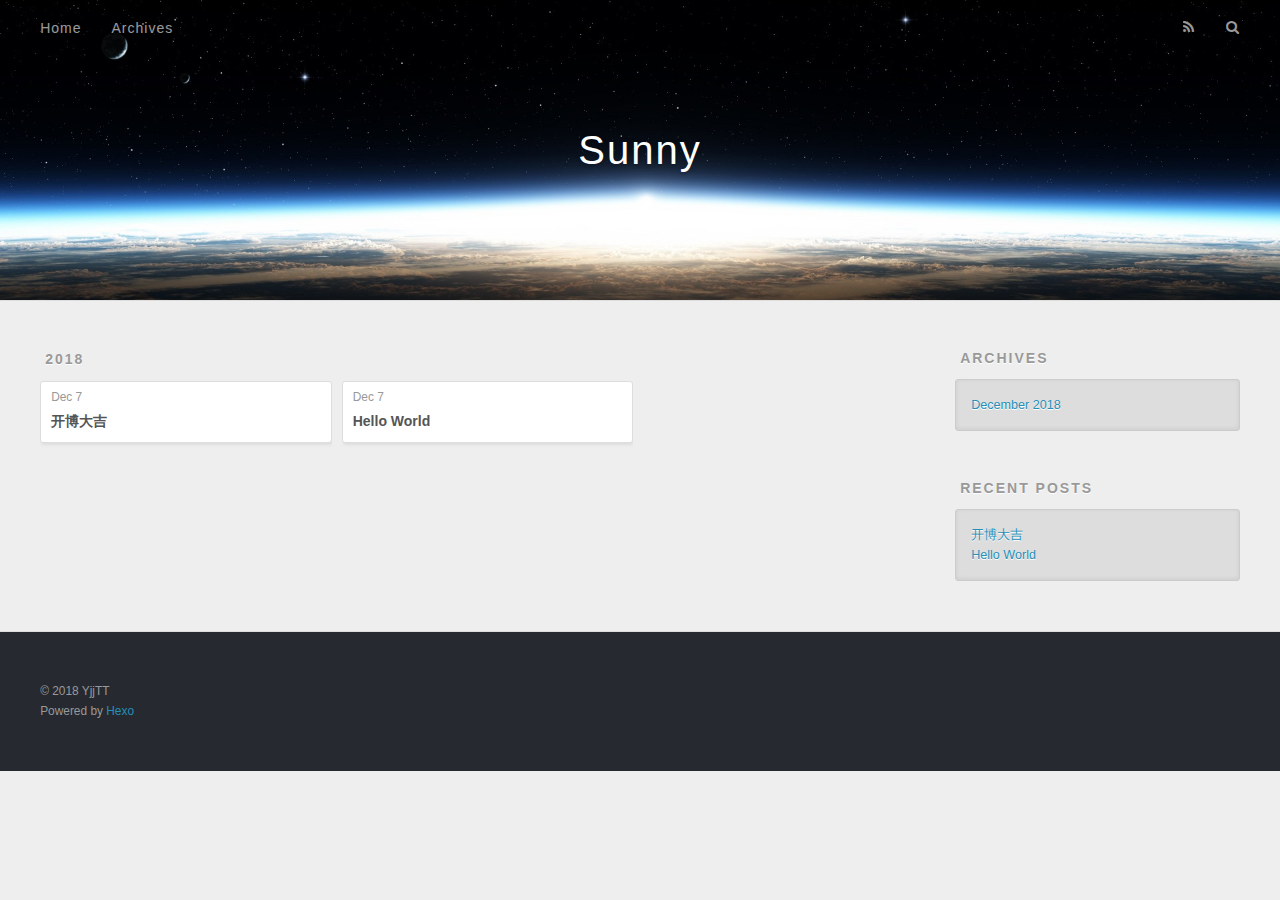
==== archives/index.html @ 49be0e5a "Site updated: 2018-12-07 10:17:08" ====
<!DOCTYPE html>
<html>
<head><meta name="generator" content="Hexo 3.8.0">
  <meta charset="utf-8">
  

  
  <title>Archives | Sunny</title>
  <meta name="viewport" content="width=device-width, initial-scale=1, maximum-scale=1">
  <meta property="og:type" content="website">
<meta property="og:title" content="Sunny">
<meta property="og:url" content="http://yoursite.com/archives/index.html">
<meta property="og:site_name" content="Sunny">
<meta property="og:locale" content="default">
<meta name="twitter:card" content="summary">
<meta name="twitter:title" content="Sunny">
  
    <link rel="alternate" href="/atom.xml" title="Sunny" type="application/atom+xml">
  
  
    <link rel="icon" href="/favicon.png">
  
  
    <link href="//fonts.googleapis.com/css?family=Source+Code+Pro" rel="stylesheet" type="text/css">
  
  <link rel="stylesheet" href="/css/style.css">
</head>
</html>
<body>
  <div id="container">
    <div id="wrap">
      <header id="header">
  <div id="banner"></div>
  <div id="header-outer" class="outer">
    <div id="header-title" class="inner">
      <h1 id="logo-wrap">
        <a href="/" id="logo">Sunny</a>
      </h1>
      
    </div>
    <div id="header-inner" class="inner">
      <nav id="main-nav">
        <a id="main-nav-toggle" class="nav-icon"></a>
        
          <a class="main-nav-link" href="/">Home</a>
        
          <a class="main-nav-link" href="/archives">Archives</a>
        
      </nav>
      <nav id="sub-nav">
        
          <a id="nav-rss-link" class="nav-icon" href="/atom.xml" title="RSS Feed"></a>
        
        <a id="nav-search-btn" class="nav-icon" title="Search"></a>
      </nav>
      <div id="search-form-wrap">
        <form action="//google.com/search" method="get" accept-charset="UTF-8" class="search-form"><input type="search" name="q" class="search-form-input" placeholder="Search"><button type="submit" class="search-form-submit">&#xF002;</button><input type="hidden" name="sitesearch" value="http://yoursite.com"></form>
      </div>
    </div>
  </div>
</header>
      <div class="outer">
        <section id="main">
  
  
    
    
      
      
      <section class="archives-wrap">
        <div class="archive-year-wrap">
          <a href="/archives/2018" class="archive-year">2018</a>
        </div>
        <div class="archives">
    
    <article class="archive-article archive-type-post">
  <div class="archive-article-inner">
    <header class="archive-article-header">
      <a href="/2018/12/07/开博大吉/" class="archive-article-date">
  <time datetime="2018-12-07T02:10:25.000Z" itemprop="datePublished">Dec 7</time>
</a>
      
  
    <h1 itemprop="name">
      <a class="archive-article-title" href="/2018/12/07/开博大吉/">开博大吉</a>
    </h1>
  

    </header>
  </div>
</article>
  
    
    
    <article class="archive-article archive-type-post">
  <div class="archive-article-inner">
    <header class="archive-article-header">
      <a href="/2018/12/07/hello-world/" class="archive-article-date">
  <time datetime="2018-12-07T02:08:58.300Z" itemprop="datePublished">Dec 7</time>
</a>
      
  
    <h1 itemprop="name">
      <a class="archive-article-title" href="/2018/12/07/hello-world/">Hello World</a>
    </h1>
  

    </header>
  </div>
</article>
  
  
    </div></section>
  


</section>
        
          <aside id="sidebar">
  
    

  
    

  
    
  
    
  <div class="widget-wrap">
    <h3 class="widget-title">Archives</h3>
    <div class="widget">
      <ul class="archive-list"><li class="archive-list-item"><a class="archive-list-link" href="/archives/2018/12/">December 2018</a></li></ul>
    </div>
  </div>


  
    
  <div class="widget-wrap">
    <h3 class="widget-title">Recent Posts</h3>
    <div class="widget">
      <ul>
        
          <li>
            <a href="/2018/12/07/开博大吉/">开博大吉</a>
          </li>
        
          <li>
            <a href="/2018/12/07/hello-world/">Hello World</a>
          </li>
        
      </ul>
    </div>
  </div>

  
</aside>
        
      </div>
      <footer id="footer">
  
  <div class="outer">
    <div id="footer-info" class="inner">
      &copy; 2018 YjjTT<br>
      Powered by <a href="http://hexo.io/" target="_blank">Hexo</a>
    </div>
  </div>
</footer>
    </div>
    <nav id="mobile-nav">
  
    <a href="/" class="mobile-nav-link">Home</a>
  
    <a href="/archives" class="mobile-nav-link">Archives</a>
  
</nav>
    

<script src="//ajax.googleapis.com/ajax/libs/jquery/2.0.3/jquery.min.js"></script>


  <link rel="stylesheet" href="/fancybox/jquery.fancybox.css">
  <script src="/fancybox/jquery.fancybox.pack.js"></script>


<script src="/js/script.js"></script>



  </div>
</body>
</html>
---- css/style.css ----
body {
  width: 100%;
}
body:before,
body:after {
  content: "";
  display: table;
}
body:after {
  clear: both;
}
html,
body,
div,
span,
applet,
object,
iframe,
h1,
h2,
h3,
h4,
h5,
h6,
p,
blockquote,
pre,
a,
abbr,
acronym,
address,
big,
cite,
code,
del,
dfn,
em,
img,
ins,
kbd,
q,
s,
samp,
small,
strike,
strong,
sub,
sup,
tt,
var,
dl,
dt,
dd,
ol,
ul,
li,
fieldset,
form,
label,
legend,
table,
caption,
tbody,
tfoot,
thead,
tr,
th,
td {
  margin: 0;
  padding: 0;
  border: 0;
  outline: 0;
  font-weight: inherit;
  font-style: inherit;
  font-family: inherit;
  font-size: 100%;
  vertical-align: baseline;
}
body {
  line-height: 1;
  color: #000;
  background: #fff;
}
ol,
ul {
  list-style: none;
}
table {
  border-collapse: separate;
  border-spacing: 0;
  vertical-align: middle;
}
caption,
th,
td {
  text-align: left;
  font-weight: normal;
  vertical-align: middle;
}
a img {
  border: none;
}
input,
button {
  margin: 0;
  padding: 0;
}
input::-moz-focus-inner,
button::-moz-focus-inner {
  border: 0;
  padding: 0;
}
@font-face {
  font-family: FontAwesome;
  font-style: normal;
  font-weight: normal;
  src: url("fonts/fontawesome-webfont.eot?v=#4.0.3");
  src: url("fonts/fontawesome-webfont.eot?#iefix&v=#4.0.3") format("embedded-opentype"), url("fonts/fontawesome-webfont.woff?v=#4.0.3") format("woff"), url("fonts/fontawesome-webfont.ttf?v=#4.0.3") format("truetype"), url("fonts/fontawesome-webfont.svg#fontawesomeregular?v=#4.0.3") format("svg");
}
html,
body,
#container {
  height: 100%;
}
body {
  background: #eee;
  font: 14px -apple-system, BlinkMacSystemFont, "Segoe UI", "Roboto", "Oxygen", "Ubuntu", "Cantarell", "Fira Sans", "Droid Sans", "Helvetica Neue", sans-serif;
  -webkit-text-size-adjust: 100%;
}
.outer {
  max-width: 1220px;
  margin: 0 auto;
  padding: 0 20px;
}
.outer:before,
.outer:after {
  content: "";
  display: table;
}
.outer:after {
  clear: both;
}
.inner {
  display: inline;
  float: left;
  width: 98.33333333333333%;
  margin: 0 0.833333333333333%;
}
.left,
.alignleft {
  float: left;
}
.right,
.alignright {
  float: right;
}
.clear {
  clear: both;
}
#container {
  position: relative;
}
.mobile-nav-on {
  overflow: hidden;
}
#wrap {
  height: 100%;
  width: 100%;
  position: absolute;
  top: 0;
  left: 0;
  -webkit-transition: 0.2s ease-out;
  -moz-transition: 0.2s ease-out;
  -ms-transition: 0.2s ease-out;
  transition: 0.2s ease-out;
  z-index: 1;
  background: #eee;
}
.mobile-nav-on #wrap {
  left: 280px;
}
@media screen and (min-width: 768px) {
  #main {
    display: inline;
    float: left;
    width: 73.33333333333333%;
    margin: 0 0.833333333333333%;
  }
}
.article-date,
.article-category-link,
.archive-year,
.widget-title {
  text-decoration: none;
  text-transform: uppercase;
  letter-spacing: 2px;
  color: #999;
  margin-bottom: 1em;
  margin-left: 5px;
  line-height: 1em;
  text-shadow: 0 1px #fff;
  font-weight: bold;
}
.article-inner,
.archive-article-inner {
  background: #fff;
  -webkit-box-shadow: 1px 2px 3px #ddd;
  box-shadow: 1px 2px 3px #ddd;
  border: 1px solid #ddd;
  border-radius: 3px;
}
.article-entry h1,
.widget h1 {
  font-size: 2em;
}
.article-entry h2,
.widget h2 {
  font-size: 1.5em;
}
.article-entry h3,
.widget h3 {
  font-size: 1.3em;
}
.article-entry h4,
.widget h4 {
  font-size: 1.2em;
}
.article-entry h5,
.widget h5 {
  font-size: 1em;
}
.article-entry h6,
.widget h6 {
  font-size: 1em;
  color: #999;
}
.article-entry hr,
.widget hr {
  border: 1px dashed #ddd;
}
.article-entry strong,
.widget strong {
  font-weight: bold;
}
.article-entry em,
.widget em,
.article-entry cite,
.widget cite {
  font-style: italic;
}
.article-entry sup,
.widget sup,
.article-entry sub,
.widget sub {
  font-size: 0.75em;
  line-height: 0;
  position: relative;
  vertical-align: baseline;
}
.article-entry sup,
.widget sup {
  top: -0.5em;
}
.article-entry sub,
.widget sub {
  bottom: -0.2em;
}
.article-entry small,
.widget small {
  font-size: 0.85em;
}
.article-entry acronym,
.widget acronym,
.article-entry abbr,
.widget abbr {
  border-bottom: 1px dotted;
}
.article-entry ul,
.widget ul,
.article-entry ol,
.widget ol,
.article-entry dl,
.widget dl {
  margin: 0 20px;
  line-height: 1.6em;
}
.article-entry ul ul,
.widget ul ul,
.article-entry ol ul,
.widget ol ul,
.article-entry ul ol,
.widget ul ol,
.article-entry ol ol,
.widget ol ol {
  margin-top: 0;
  margin-bottom: 0;
}
.article-entry ul,
.widget ul {
  list-style: disc;
}
.article-entry ol,
.widget ol {
  list-style: decimal;
}
.article-entry dt,
.widget dt {
  font-weight: bold;
}
#header {
  height: 300px;
  position: relative;
  border-bottom: 1px solid #ddd;
}
#header:before,
#header:after {
  content: "";
  position: absolute;
  left: 0;
  right: 0;
  height: 40px;
}
#header:before {
  top: 0;
  background: -webkit-linear-gradient(rgba(0,0,0,0.2), transparent);
  background: -moz-linear-gradient(rgba(0,0,0,0.2), transparent);
  background: -ms-linear-gradient(rgba(0,0,0,0.2), transparent);
  background: linear-gradient(rgba(0,0,0,0.2), transparent);
}
#header:after {
  bottom: 0;
  background: -webkit-linear-gradient(transparent, rgba(0,0,0,0.2));
  background: -moz-linear-gradient(transparent, rgba(0,0,0,0.2));
  background: -ms-linear-gradient(transparent, rgba(0,0,0,0.2));
  background: linear-gradient(transparent, rgba(0,0,0,0.2));
}
#header-outer {
  height: 100%;
  position: relative;
}
#header-inner {
  position: relative;
  overflow: hidden;
}
#banner {
  position: absolute;
  top: 0;
  left: 0;
  width: 100%;
  height: 100%;
  background: url("images/banner.jpg") center #000;
  -webkit-background-size: cover;
  -moz-background-size: cover;
  background-size: cover;
  z-index: -1;
}
#header-title {
  text-align: center;
  height: 40px;
  position: absolute;
  top: 50%;
  left: 0;
  margin-top: -20px;
}
#logo,
#subtitle {
  text-decoration: none;
  color: #fff;
  font-weight: 300;
  text-shadow: 0 1px 4px rgba(0,0,0,0.3);
}
#logo {
  font-size: 40px;
  line-height: 40px;
  letter-spacing: 2px;
}
#subtitle {
  font-size: 16px;
  line-height: 16px;
  letter-spacing: 1px;
}
#subtitle-wrap {
  margin-top: 16px;
}
#main-nav {
  float: left;
  margin-left: -15px;
}
.nav-icon,
.main-nav-link {
  float: left;
  color: #fff;
  opacity: 0.6;
  text-decoration: none;
  text-shadow: 0 1px rgba(0,0,0,0.2);
  -webkit-transition: opacity 0.2s;
  -moz-transition: opacity 0.2s;
  -ms-transition: opacity 0.2s;
  transition: opacity 0.2s;
  display: block;
  padding: 20px 15px;
}
.nav-icon:hover,
.main-nav-link:hover {
  opacity: 1;
}
.nav-icon {
  font-family: FontAwesome;
  text-align: center;
  font-size: 14px;
  width: 14px;
  height: 14px;
  padding: 20px 15px;
  position: relative;
  cursor: pointer;
}
.main-nav-link {
  font-weight: 300;
  letter-spacing: 1px;
}
@media screen and (max-width: 479px) {
  .main-nav-link {
    display: none;
  }
}
#main-nav-toggle {
  display: none;
}
#main-nav-toggle:before {
  content: "\f0c9";
}
@media screen and (max-width: 479px) {
  #main-nav-toggle {
    display: block;
  }
}
#sub-nav {
  float: right;
  margin-right: -15px;
}
#nav-rss-link:before {
  content: "\f09e";
}
#nav-search-btn:before {
  content: "\f002";
}
#search-form-wrap {
  position: absolute;
  top: 15px;
  width: 150px;
  height: 30px;
  right: -150px;
  opacity: 0;
  -webkit-transition: 0.2s ease-out;
  -moz-transition: 0.2s ease-out;
  -ms-transition: 0.2s ease-out;
  transition: 0.2s ease-out;
}
#search-form-wrap.on {
  opacity: 1;
  right: 0;
}
@media screen and (max-width: 479px) {
  #search-form-wrap {
    width: 100%;
    right: -100%;
  }
}
.search-form {
  position: absolute;
  top: 0;
  left: 0;
  right: 0;
  background: #fff;
  padding: 5px 15px;
  border-radius: 15px;
  -webkit-box-shadow: 0 0 10px rgba(0,0,0,0.3);
  box-shadow: 0 0 10px rgba(0,0,0,0.3);
}
.search-form-input {
  border: none;
  background: none;
  color: #555;
  width: 100%;
  font: 13px -apple-system, BlinkMacSystemFont, "Segoe UI", "Roboto", "Oxygen", "Ubuntu", "Cantarell", "Fira Sans", "Droid Sans", "Helvetica Neue", sans-serif;
  outline: none;
}
.search-form-input::-webkit-search-results-decoration,
.search-form-input::-webkit-search-cancel-button {
  -webkit-appearance: none;
}
.search-form-submit {
  position: absolute;
  top: 50%;
  right: 10px;
  margin-top: -7px;
  font: 13px FontAwesome;
  border: none;
  background: none;
  color: #bbb;
  cursor: pointer;
}
.search-form-submit:hover,
.search-form-submit:focus {
  color: #777;
}
.article {
  margin: 50px 0;
}
.article-inner {
  overflow: hidden;
}
.article-meta:before,
.article-meta:after {
  content: "";
  display: table;
}
.article-meta:after {
  clear: both;
}
.article-date {
  float: left;
}
.article-category {
  float: left;
  line-height: 1em;
  color: #ccc;
  text-shadow: 0 1px #fff;
  margin-left: 8px;
}
.article-category:before {
  content: "\2022";
}
.article-category-link {
  margin: 0 12px 1em;
}
.article-header {
  padding: 20px 20px 0;
}
.article-title {
  text-decoration: none;
  font-size: 2em;
  font-weight: bold;
  color: #555;
  line-height: 1.1em;
  -webkit-transition: color 0.2s;
  -moz-transition: color 0.2s;
  -ms-transition: color 0.2s;
  transition: color 0.2s;
}
a.article-title:hover {
  color: #258fb8;
}
.article-entry {
  color: #555;
  padding: 0 20px;
}
.article-entry:before,
.article-entry:after {
  content: "";
  display: table;
}
.article-entry:after {
  clear: both;
}
.article-entry p,
.article-entry table {
  line-height: 1.6em;
  margin: 1.6em 0;
}
.article-entry h1,
.article-entry h2,
.article-entry h3,
.article-entry h4,
.article-entry h5,
.article-entry h6 {
  font-weight: bold;
}
.article-entry h1,
.article-entry h2,
.article-entry h3,
.article-entry h4,
.article-entry h5,
.article-entry h6 {
  line-height: 1.1em;
  margin: 1.1em 0;
}
.article-entry a {
  color: #258fb8;
  text-decoration: none;
}
.article-entry a:hover {
  text-decoration: underline;
}
.article-entry ul,
.article-entry ol,
.article-entry dl {
  margin-top: 1.6em;
  margin-bottom: 1.6em;
}
.article-entry img,
.article-entry video {
  max-width: 100%;
  height: auto;
  display: block;
  margin: auto;
}
.article-entry iframe {
  border: none;
}
.article-entry table {
  width: 100%;
  border-collapse: collapse;
  border-spacing: 0;
}
.article-entry th {
  font-weight: bold;
  border-bottom: 3px solid #ddd;
  padding-bottom: 0.5em;
}
.article-entry td {
  border-bottom: 1px solid #ddd;
  padding: 10px 0;
}
.article-entry blockquote {
  font-family: Georgia, "Times New Roman", serif;
  font-size: 1.4em;
  margin: 1.6em 20px;
  text-align: center;
}
.article-entry blockquote footer {
  font-size: 14px;
  margin: 1.6em 0;
  font-family: -apple-system, BlinkMacSystemFont, "Segoe UI", "Roboto", "Oxygen", "Ubuntu", "Cantarell", "Fira Sans", "Droid Sans", "Helvetica Neue", sans-serif;
}
.article-entry blockquote footer cite:before {
  content: "—";
  padding: 0 0.5em;
}
.article-entry .pullquote {
  text-align: left;
  width: 45%;
  margin: 0;
}
.article-entry .pullquote.left {
  margin-left: 0.5em;
  margin-right: 1em;
}
.article-entry .pullquote.right {
  margin-right: 0.5em;
  margin-left: 1em;
}
.article-entry .caption {
  color: #999;
  display: block;
  font-size: 0.9em;
  margin-top: 0.5em;
  position: relative;
  text-align: center;
}
.article-entry .video-container {
  position: relative;
  padding-top: 56.25%;
  height: 0;
  overflow: hidden;
}
.article-entry .video-container iframe,
.article-entry .video-container object,
.article-entry .video-container embed {
  position: absolute;
  top: 0;
  left: 0;
  width: 100%;
  height: 100%;
  margin-top: 0;
}
.article-more-link a {
  display: inline-block;
  line-height: 1em;
  padding: 6px 15px;
  border-radius: 15px;
  background: #eee;
  color: #999;
  text-shadow: 0 1px #fff;
  text-decoration: none;
}
.article-more-link a:hover {
  background: #258fb8;
  color: #fff;
  text-decoration: none;
  text-shadow: 0 1px #1e7293;
}
.article-footer {
  font-size: 0.85em;
  line-height: 1.6em;
  border-top: 1px solid #ddd;
  padding-top: 1.6em;
  margin: 0 20px 20px;
}
.article-footer:before,
.article-footer:after {
  content: "";
  display: table;
}
.article-footer:after {
  clear: both;
}
.article-footer a {
  color: #999;
  text-decoration: none;
}
.article-footer a:hover {
  color: #555;
}
.article-tag-list-item {
  float: left;
  margin-right: 10px;
}
.article-tag-list-link:before {
  content: "#";
}
.article-comment-link {
  float: right;
}
.article-comment-link:before {
  content: "\f075";
  font-family: FontAwesome;
  padding-right: 8px;
}
.article-share-link {
  cursor: pointer;
  float: right;
  margin-left: 20px;
}
.article-share-link:before {
  content: "\f064";
  font-family: FontAwesome;
  padding-right: 6px;
}
#article-nav {
  position: relative;
}
#article-nav:before,
#article-nav:after {
  content: "";
  display: table;
}
#article-nav:after {
  clear: both;
}
@media screen and (min-width: 768px) {
  #article-nav {
    margin: 50px 0;
  }
  #article-nav:before {
    width: 8px;
    height: 8px;
    position: absolute;
    top: 50%;
    left: 50%;
    margin-top: -4px;
    margin-left: -4px;
    content: "";
    border-radius: 50%;
    background: #ddd;
    -webkit-box-shadow: 0 1px 2px #fff;
    box-shadow: 0 1px 2px #fff;
  }
}
.article-nav-link-wrap {
  text-decoration: none;
  text-shadow: 0 1px #fff;
  color: #999;
  -webkit-box-sizing: border-box;
  -moz-box-sizing: border-box;
  box-sizing: border-box;
  margin-top: 50px;
  text-align: center;
  display: block;
}
.article-nav-link-wrap:hover {
  color: #555;
}
@media screen and (min-width: 768px) {
  .article-nav-link-wrap {
    width: 50%;
    margin-top: 0;
  }
}
@media screen and (min-width: 768px) {
  #article-nav-newer {
    float: left;
    text-align: right;
    padding-right: 20px;
  }
}
@media screen and (min-width: 768px) {
  #article-nav-older {
    float: right;
    text-align: left;
    padding-left: 20px;
  }
}
.article-nav-caption {
  text-transform: uppercase;
  letter-spacing: 2px;
  color: #ddd;
  line-height: 1em;
  font-weight: bold;
}
#article-nav-newer .article-nav-caption {
  margin-right: -2px;
}
.article-nav-title {
  font-size: 0.85em;
  line-height: 1.6em;
  margin-top: 0.5em;
}
.article-share-box {
  position: absolute;
  display: none;
  background: #fff;
  -webkit-box-shadow: 1px 2px 10px rgba(0,0,0,0.2);
  box-shadow: 1px 2px 10px rgba(0,0,0,0.2);
  border-radius: 3px;
  margin-left: -145px;
  overflow: hidden;
  z-index: 1;
}
.article-share-box.on {
  display: block;
}
.article-share-input {
  width: 100%;
  background: none;
  -webkit-box-sizing: border-box;
  -moz-box-sizing: border-box;
  box-sizing: border-box;
  font: 14px -apple-system, BlinkMacSystemFont, "Segoe UI", "Roboto", "Oxygen", "Ubuntu", "Cantarell", "Fira Sans", "Droid Sans", "Helvetica Neue", sans-serif;
  padding: 0 15px;
  color: #555;
  outline: none;
  border: 1px solid #ddd;
  border-radius: 3px 3px 0 0;
  height: 36px;
  line-height: 36px;
}
.article-share-links {
  background: #eee;
}
.article-share-links:before,
.article-share-links:after {
  content: "";
  display: table;
}
.article-share-links:after {
  clear: both;
}
.article-share-twitter,
.article-share-facebook,
.article-share-pinterest,
.article-share-google {
  width: 50px;
  height: 36px;
  display: block;
  float: left;
  position: relative;
  color: #999;
  text-shadow: 0 1px #fff;
}
.article-share-twitter:before,
.article-share-facebook:before,
.article-share-pinterest:before,
.article-share-google:before {
  font-size: 20px;
  font-family: FontAwesome;
  width: 20px;
  height: 20px;
  position: absolute;
  top: 50%;
  left: 50%;
  margin-top: -10px;
  margin-left: -10px;
  text-align: center;
}
.article-share-twitter:hover,
.article-share-facebook:hover,
.article-share-pinterest:hover,
.article-share-google:hover {
  color: #fff;
}
.article-share-twitter:before {
  content: "\f099";
}
.article-share-twitter:hover {
  background: #00aced;
  text-shadow: 0 1px #008abe;
}
.article-share-facebook:before {
  content: "\f09a";
}
.article-share-facebook:hover {
  background: #3b5998;
  text-shadow: 0 1px #2f477a;
}
.article-share-pinterest:before {
  content: "\f0d2";
}
.article-share-pinterest:hover {
  background: #cb2027;
  text-shadow: 0 1px #a21a1f;
}
.article-share-google:before {
  content: "\f0d5";
}
.article-share-google:hover {
  background: #dd4b39;
  text-shadow: 0 1px #be3221;
}
.article-gallery {
  background: #000;
  position: relative;
}
.article-gallery-photos {
  position: relative;
  overflow: hidden;
}
.article-gallery-img {
  display: none;
  max-width: 100%;
}
.article-gallery-img:first-child {
  display: block;
}
.article-gallery-img.loaded {
  position: absolute;
  display: block;
}
.article-gallery-img img {
  display: block;
  max-width: 100%;
  margin: 0 auto;
}
#comments {
  background: #fff;
  -webkit-box-shadow: 1px 2px 3px #ddd;
  box-shadow: 1px 2px 3px #ddd;
  padding: 20px;
  border: 1px solid #ddd;
  border-radius: 3px;
  margin: 50px 0;
}
#comments a {
  color: #258fb8;
}
.archives-wrap {
  margin: 50px 0;
}
.archives:before,
.archives:after {
  content: "";
  display: table;
}
.archives:after {
  clear: both;
}
.archive-year-wrap {
  margin-bottom: 1em;
}
.archives {
  -webkit-column-gap: 10px;
  -moz-column-gap: 10px;
  column-gap: 10px;
}
@media screen and (min-width: 480px) and (max-width: 767px) {
  .archives {
    -webkit-column-count: 2;
    -moz-column-count: 2;
    column-count: 2;
  }
}
@media screen and (min-width: 768px) {
  .archives {
    -webkit-column-count: 3;
    -moz-column-count: 3;
    column-count: 3;
  }
}
.archive-article {
  -webkit-column-break-inside: avoid;
  page-break-inside: avoid;
  overflow: hidden;
  break-inside: avoid-column;
}
.archive-article-inner {
  padding: 10px;
  margin-bottom: 15px;
}
.archive-article-title {
  text-decoration: none;
  font-weight: bold;
  color: #555;
  -webkit-transition: color 0.2s;
  -moz-transition: color 0.2s;
  -ms-transition: color 0.2s;
  transition: color 0.2s;
  line-height: 1.6em;
}
.archive-article-title:hover {
  color: #258fb8;
}
.archive-article-footer {
  margin-top: 1em;
}
.archive-article-date {
  color: #999;
  text-decoration: none;
  font-size: 0.85em;
  line-height: 1em;
  margin-bottom: 0.5em;
  display: block;
}
#page-nav {
  margin: 50px auto;
  background: #fff;
  -webkit-box-shadow: 1px 2px 3px #ddd;
  box-shadow: 1px 2px 3px #ddd;
  border: 1px solid #ddd;
  border-radius: 3px;
  text-align: center;
  color: #999;
  overflow: hidden;
}
#page-nav:before,
#page-nav:after {
  content: "";
  display: table;
}
#page-nav:after {
  clear: both;
}
#page-nav a,
#page-nav span {
  padding: 10px 20px;
  line-height: 1;
  height: 2ex;
}
#page-nav a {
  color: #999;
  text-decoration: none;
}
#page-nav a:hover {
  background: #999;
  color: #fff;
}
#page-nav .prev {
  float: left;
}
#page-nav .next {
  float: right;
}
#page-nav .page-number {
  display: inline-block;
}
@media screen and (max-width: 479px) {
  #page-nav .page-number {
    display: none;
  }
}
#page-nav .current {
  color: #555;
  font-weight: bold;
}
#page-nav .space {
  color: #ddd;
}
#footer {
  background: #262a30;
  padding: 50px 0;
  border-top: 1px solid #ddd;
  color: #999;
}
#footer a {
  color: #258fb8;
  text-decoration: none;
}
#footer a:hover {
  text-decoration: underline;
}
#footer-info {
  line-height: 1.6em;
  font-size: 0.85em;
}
.article-entry pre,
.article-entry .highlight {
  background: #2d2d2d;
  margin: 0 -20px;
  padding: 15px 20px;
  border-style: solid;
  border-color: #ddd;
  border-width: 1px 0;
  overflow: auto;
  color: #ccc;
  line-height: 22.400000000000002px;
}
.article-entry .highlight .gutter pre,
.article-entry .gist .gist-file .gist-data .line-numbers {
  color: #666;
  font-size: 0.85em;
}
.article-entry pre,
.article-entry code {
  font-family: "Source Code Pro", Consolas, Monaco, Menlo, Consolas, monospace;
}
.article-entry code {
  background: #eee;
  text-shadow: 0 1px #fff;
  padding: 0 0.3em;
}
.article-entry pre code {
  background: none;
  text-shadow: none;
  padding: 0;
}
.article-entry .highlight pre {
  border: none;
  margin: 0;
  padding: 0;
}
.article-entry .highlight table {
  margin: 0;
  width: auto;
}
.article-entry .highlight td {
  border: none;
  padding: 0;
}
.article-entry .highlight figcaption {
  font-size: 0.85em;
  color: #999;
  line-height: 1em;
  margin-bottom: 1em;
}
.article-entry .highlight figcaption:before,
.article-entry .highlight figcaption:after {
  content: "";
  display: table;
}
.article-entry .highlight figcaption:after {
  clear: both;
}
.article-entry .highlight figcaption a {
  float: right;
}
.article-entry .highlight .gutter pre {
  text-align: right;
  padding-right: 20px;
}
.article-entry .highlight .line {
  height: 22.400000000000002px;
}
.article-entry .highlight .line.marked {
  background: #515151;
}
.article-entry .gist {
  margin: 0 -20px;
  border-style: solid;
  border-color: #ddd;
  border-width: 1px 0;
  background: #2d2d2d;
  padding: 15px 20px 15px 0;
}
.article-entry .gist .gist-file {
  border: none;
  font-family: "Source Code Pro", Consolas, Monaco, Menlo, Consolas, monospace;
  margin: 0;
}
.article-entry .gist .gist-file .gist-data {
  background: none;
  border: none;
}
.article-entry .gist .gist-file .gist-data .line-numbers {
  background: none;
  border: none;
  padding: 0 20px 0 0;
}
.article-entry .gist .gist-file .gist-data .line-data {
  padding: 0 !important;
}
.article-entry .gist .gist-file .highlight {
  margin: 0;
  padding: 0;
  border: none;
}
.article-entry .gist .gist-file .gist-meta {
  background: #2d2d2d;
  color: #999;
  font: 0.85em -apple-system, BlinkMacSystemFont, "Segoe UI", "Roboto", "Oxygen", "Ubuntu", "Cantarell", "Fira Sans", "Droid Sans", "Helvetica Neue", sans-serif;
  text-shadow: 0 0;
  padding: 0;
  margin-top: 1em;
  margin-left: 20px;
}
.article-entry .gist .gist-file .gist-meta a {
  color: #258fb8;
  font-weight: normal;
}
.article-entry .gist .gist-file .gist-meta a:hover {
  text-decoration: underline;
}
pre .comment,
pre .title {
  color: #999;
}
pre .variable,
pre .attribute,
pre .tag,
pre .regexp,
pre .ruby .constant,
pre .xml .tag .title,
pre .xml .pi,
pre .xml .doctype,
pre .html .doctype,
pre .css .id,
pre .css .class,
pre .css .pseudo {
  color: #f2777a;
}
pre .number,
pre .preprocessor,
pre .built_in,
pre .literal,
pre .params,
pre .constant {
  color: #f99157;
}
pre .class,
pre .ruby .class .title,
pre .css .rules .attribute {
  color: #9c9;
}
pre .string,
pre .value,
pre .inheritance,
pre .header,
pre .ruby .symbol,
pre .xml .cdata {
  color: #9c9;
}
pre .css .hexcolor {
  color: #6cc;
}
pre .function,
pre .python .decorator,
pre .python .title,
pre .ruby .function .title,
pre .ruby .title .keyword,
pre .perl .sub,
pre .javascript .title,
pre .coffeescript .title {
  color: #69c;
}
pre .keyword,
pre .javascript .function {
  color: #c9c;
}
@media screen and (max-width: 479px) {
  #mobile-nav {
    position: absolute;
    top: 0;
    left: 0;
    width: 280px;
    height: 100%;
    background: #191919;
    border-right: 1px solid #fff;
  }
}
@media screen and (max-width: 479px) {
  .mobile-nav-link {
    display: block;
    color: #999;
    text-decoration: none;
    padding: 15px 20px;
    font-weight: bold;
  }
  .mobile-nav-link:hover {
    color: #fff;
  }
}
@media screen and (min-width: 768px) {
  #sidebar {
    display: inline;
    float: left;
    width: 23.333333333333332%;
    margin: 0 0.833333333333333%;
  }
}
.widget-wrap {
  margin: 50px 0;
}
.widget {
  color: #777;
  text-shadow: 0 1px #fff;
  background: #ddd;
  -webkit-box-shadow: 0 -1px 4px #ccc inset;
  box-shadow: 0 -1px 4px #ccc inset;
  border: 1px solid #ccc;
  padding: 15px;
  border-radius: 3px;
}
.widget a {
  color: #258fb8;
  text-decoration: none;
}
.widget a:hover {
  text-decoration: underline;
}
.widget ul ul,
.widget ol ul,
.widget dl ul,
.widget ul ol,
.widget ol ol,
.widget dl ol,
.widget ul dl,
.widget ol dl,
.widget dl dl {
  margin-left: 15px;
  list-style: disc;
}
.widget {
  line-height: 1.6em;
  word-wrap: break-word;
  font-size: 0.9em;
}
.widget ul,
.widget ol {
  list-style: none;
  margin: 0;
}
.widget ul ul,
.widget ol ul,
.widget ul ol,
.widget ol ol {
  margin: 0 20px;
}
.widget ul ul,
.widget ol ul {
  list-style: disc;
}
.widget ul ol,
.widget ol ol {
  list-style: decimal;
}
.category-list-count,
.tag-list-count,
.archive-list-count {
  padding-left: 5px;
  color: #999;
  font-size: 0.85em;
}
.category-list-count:before,
.tag-list-count:before,
.archive-list-count:before {
  content: "(";
}
.category-list-count:after,
.tag-list-count:after,
.archive-list-count:after {
  content: ")";
}
.tagcloud a {
  margin-right: 5px;
  display: inline-block;
}
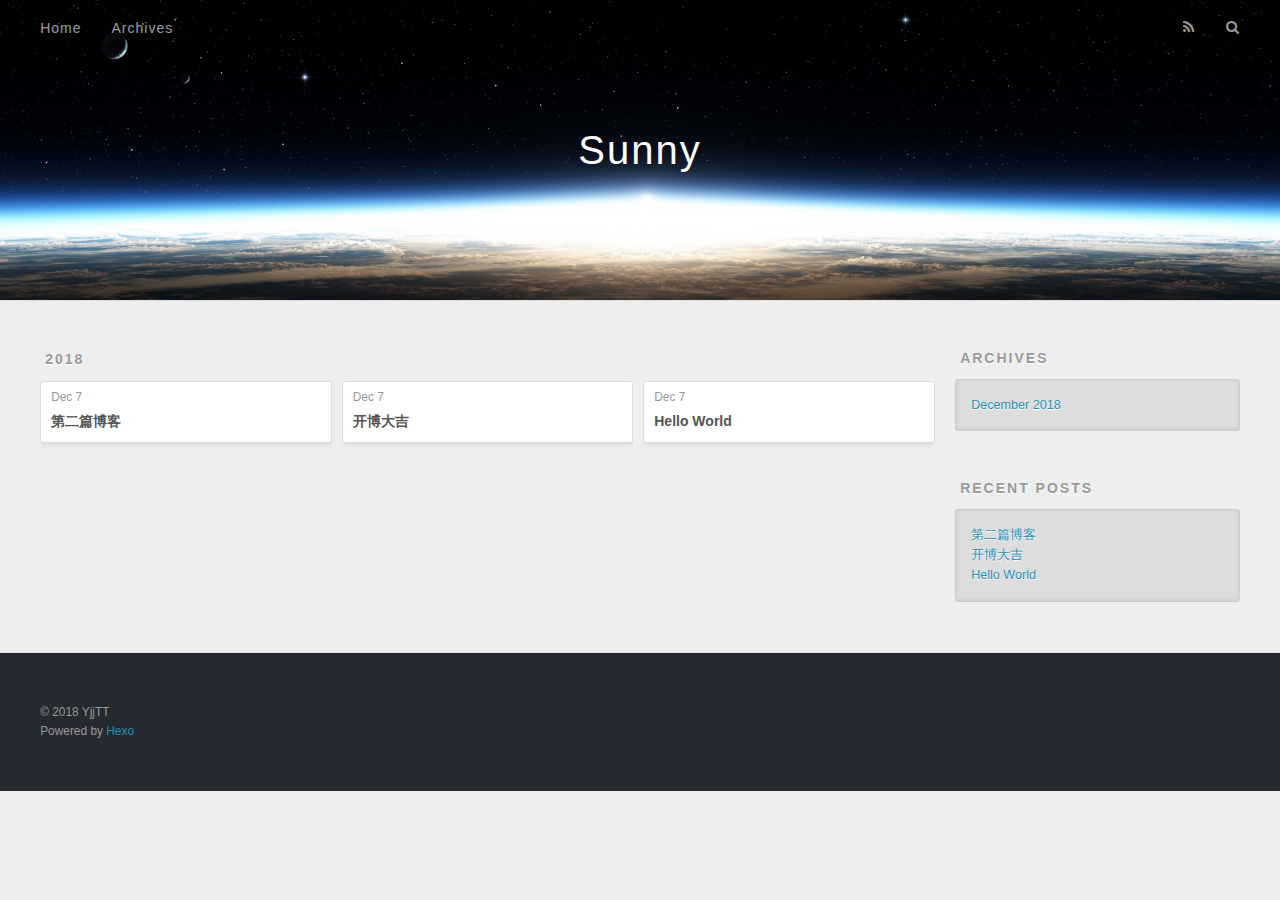
==== commit 634b4e49: "Site updated: 2018-12-07 10:22:11" ====
--- a/archives/index.html
+++ b/archives/index.html
@@ -76,6 +76,25 @@
     <article class="archive-article archive-type-post">
   <div class="archive-article-inner">
     <header class="archive-article-header">
+      <a href="/2018/12/07/第二篇博客/" class="archive-article-date">
+  <time datetime="2018-12-07T02:21:20.000Z" itemprop="datePublished">Dec 7</time>
+</a>
+      
+  
+    <h1 itemprop="name">
+      <a class="archive-article-title" href="/2018/12/07/第二篇博客/">第二篇博客</a>
+    </h1>
+  
+
+    </header>
+  </div>
+</article>
+  
+    
+    
+    <article class="archive-article archive-type-post">
+  <div class="archive-article-inner">
+    <header class="archive-article-header">
       <a href="/2018/12/07/开博大吉/" class="archive-article-date">
   <time datetime="2018-12-07T02:10:25.000Z" itemprop="datePublished">Dec 7</time>
 </a>
@@ -143,6 +162,10 @@
       <ul>
         
           <li>
+            <a href="/2018/12/07/第二篇博客/">第二篇博客</a>
+          </li>
+        
+          <li>
             <a href="/2018/12/07/开博大吉/">开博大吉</a>
           </li>
         
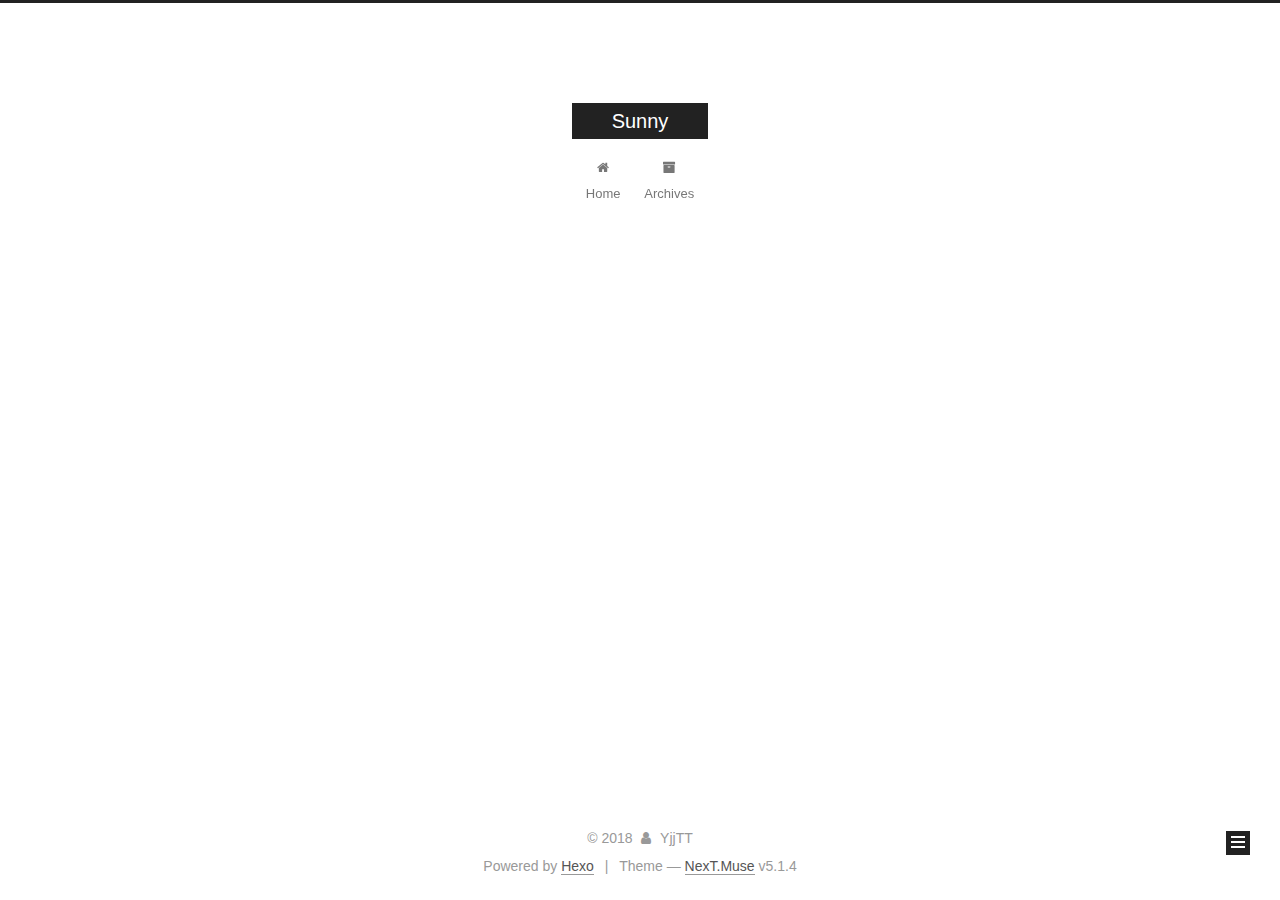
==== commit 551e2184: "Site updated: 2018-12-07 11:16:20" ====
--- a/archives/index.html
+++ b/archives/index.html
@@ -1,216 +1,619 @@
 <!DOCTYPE html>
-<html>
+
+
+
+  
+
+
+<html class="theme-next muse use-motion" lang="">
 <head><meta name="generator" content="Hexo 3.8.0">
-  <meta charset="utf-8">
-  
-
-  
-  <title>Archives | Sunny</title>
-  <meta name="viewport" content="width=device-width, initial-scale=1, maximum-scale=1">
-  <meta property="og:type" content="website">
+  <meta charset="UTF-8">
+<meta http-equiv="X-UA-Compatible" content="IE=edge">
+<meta name="viewport" content="width=device-width, initial-scale=1, maximum-scale=1">
+<meta name="theme-color" content="#222">
+
+
+
+
+
+
+
+
+
+<meta http-equiv="Cache-Control" content="no-transform">
+<meta http-equiv="Cache-Control" content="no-siteapp">
+
+
+
+
+
+
+
+
+
+
+
+
+
+
+
+
+  
+  
+  <link href="/lib/fancybox/source/jquery.fancybox.css?v=2.1.5" rel="stylesheet" type="text/css">
+
+
+
+
+
+
+
+<link href="/lib/font-awesome/css/font-awesome.min.css?v=4.6.2" rel="stylesheet" type="text/css">
+
+<link href="/css/main.css?v=5.1.4" rel="stylesheet" type="text/css">
+
+
+  <link rel="apple-touch-icon" sizes="180x180" href="/images/apple-touch-icon-next.png?v=5.1.4">
+
+
+  <link rel="icon" type="image/png" sizes="32x32" href="/images/favicon-32x32-next.png?v=5.1.4">
+
+
+  <link rel="icon" type="image/png" sizes="16x16" href="/images/favicon-16x16-next.png?v=5.1.4">
+
+
+  <link rel="mask-icon" href="/images/logo.svg?v=5.1.4" color="#222">
+
+
+
+
+
+  <meta name="keywords" content="Hexo, NexT">
+
+
+
+
+
+
+
+
+
+
+<meta property="og:type" content="website">
 <meta property="og:title" content="Sunny">
 <meta property="og:url" content="http://yoursite.com/archives/index.html">
 <meta property="og:site_name" content="Sunny">
 <meta property="og:locale" content="default">
 <meta name="twitter:card" content="summary">
 <meta name="twitter:title" content="Sunny">
-  
-    <link rel="alternate" href="/atom.xml" title="Sunny" type="application/atom+xml">
-  
-  
-    <link rel="icon" href="/favicon.png">
-  
-  
-    <link href="//fonts.googleapis.com/css?family=Source+Code+Pro" rel="stylesheet" type="text/css">
-  
-  <link rel="stylesheet" href="/css/style.css">
+
+
+
+<script type="text/javascript" id="hexo.configurations">
+  var NexT = window.NexT || {};
+  var CONFIG = {
+    root: '/',
+    scheme: 'Muse',
+    version: '5.1.4',
+    sidebar: {"position":"left","display":"post","offset":12,"b2t":false,"scrollpercent":false,"onmobile":false},
+    fancybox: true,
+    tabs: true,
+    motion: {"enable":true,"async":false,"transition":{"post_block":"fadeIn","post_header":"slideDownIn","post_body":"slideDownIn","coll_header":"slideLeftIn","sidebar":"slideUpIn"}},
+    duoshuo: {
+      userId: '0',
+      author: 'Author'
+    },
+    algolia: {
+      applicationID: '',
+      apiKey: '',
+      indexName: '',
+      hits: {"per_page":10},
+      labels: {"input_placeholder":"Search for Posts","hits_empty":"We didn't find any results for the search: ${query}","hits_stats":"${hits} results found in ${time} ms"}
+    }
+  };
+</script>
+
+
+
+  <link rel="canonical" href="http://yoursite.com/archives/">
+
+
+
+
+
+  <title>Archive | Sunny</title>
+  
+
+
+
+
+
+
+
+
 </head>
-</html>
-<body>
-  <div id="container">
-    <div id="wrap">
-      <header id="header">
-  <div id="banner"></div>
-  <div id="header-outer" class="outer">
-    <div id="header-title" class="inner">
-      <h1 id="logo-wrap">
-        <a href="/" id="logo">Sunny</a>
-      </h1>
-      
+
+<body itemscope="" itemtype="http://schema.org/WebPage" lang="default">
+
+  
+  
+    
+  
+
+  <div class="container sidebar-position-left page-archive">
+    <div class="headband"></div>
+
+    <header id="header" class="header" itemscope="" itemtype="http://schema.org/WPHeader">
+      <div class="header-inner"><div class="site-brand-wrapper">
+  <div class="site-meta ">
+    
+
+    <div class="custom-logo-site-title">
+      <a href="/" class="brand" rel="start">
+        <span class="logo-line-before"><i></i></span>
+        <span class="site-title">Sunny</span>
+        <span class="logo-line-after"><i></i></span>
+      </a>
     </div>
-    <div id="header-inner" class="inner">
-      <nav id="main-nav">
-        <a id="main-nav-toggle" class="nav-icon"></a>
-        
-          <a class="main-nav-link" href="/">Home</a>
-        
-          <a class="main-nav-link" href="/archives">Archives</a>
-        
-      </nav>
-      <nav id="sub-nav">
-        
-          <a id="nav-rss-link" class="nav-icon" href="/atom.xml" title="RSS Feed"></a>
-        
-        <a id="nav-search-btn" class="nav-icon" title="Search"></a>
-      </nav>
-      <div id="search-form-wrap">
-        <form action="//google.com/search" method="get" accept-charset="UTF-8" class="search-form"><input type="search" name="q" class="search-form-input" placeholder="Search"><button type="submit" class="search-form-submit">&#xF002;</button><input type="hidden" name="sitesearch" value="http://yoursite.com"></form>
+      
+        <p class="site-subtitle"></p>
+      
+  </div>
+
+  <div class="site-nav-toggle">
+    <button>
+      <span class="btn-bar"></span>
+      <span class="btn-bar"></span>
+      <span class="btn-bar"></span>
+    </button>
+  </div>
+</div>
+
+<nav class="site-nav">
+  
+
+  
+    <ul id="menu" class="menu">
+      
+        
+        <li class="menu-item menu-item-home">
+          <a href="/" rel="section">
+            
+              <i class="menu-item-icon fa fa-fw fa-home"></i> <br>
+            
+            Home
+          </a>
+        </li>
+      
+        
+        <li class="menu-item menu-item-archives">
+          <a href="/archives/" rel="section">
+            
+              <i class="menu-item-icon fa fa-fw fa-archive"></i> <br>
+            
+            Archives
+          </a>
+        </li>
+      
+
+      
+    </ul>
+  
+
+  
+</nav>
+
+
+
+ </div>
+    </header>
+
+    <main id="main" class="main">
+      <div class="main-inner">
+        <div class="content-wrap">
+          <div id="content" class="content">
+            
+
+  
+  
+  
+  <div class="post-block archive">
+    <div id="posts" class="posts-collapse">
+      <span class="archive-move-on"></span>
+
+      <span class="archive-page-counter">
+        
+        
+        
+          
+        
+        Um..! 3 posts in total. Keep on posting.
+      </span>
+
+      
+
+        
+        
+        
+
+        
+          
+          <div class="collection-title">
+            <h1 class="archive-year" id="archive-year-2018">2018</h1>
+          </div>
+        
+        
+
+        
+
+  <article class="post post-type-normal" itemscope="" itemtype="http://schema.org/Article">
+    <header class="post-header">
+
+      <h2 class="post-title">
+        
+            <a class="post-title-link" href="/2018/12/07/第二篇博客/" itemprop="url">
+              
+                <span itemprop="name">第二篇博客</span>
+              
+            </a>
+        
+      </h2>
+
+      <div class="post-meta">
+        <time class="post-time" itemprop="dateCreated" datetime="2018-12-07T10:21:20+08:00" content="2018-12-07">
+          12-07
+        </time>
       </div>
+
+    </header>
+  </article>
+
+
+
+      
+
+        
+        
+        
+
+        
+        
+
+        
+
+  <article class="post post-type-normal" itemscope="" itemtype="http://schema.org/Article">
+    <header class="post-header">
+
+      <h2 class="post-title">
+        
+            <a class="post-title-link" href="/2018/12/07/开博大吉/" itemprop="url">
+              
+                <span itemprop="name">开博大吉</span>
+              
+            </a>
+        
+      </h2>
+
+      <div class="post-meta">
+        <time class="post-time" itemprop="dateCreated" datetime="2018-12-07T10:10:25+08:00" content="2018-12-07">
+          12-07
+        </time>
+      </div>
+
+    </header>
+  </article>
+
+
+
+      
+
+        
+        
+        
+
+        
+        
+
+        
+
+  <article class="post post-type-normal" itemscope="" itemtype="http://schema.org/Article">
+    <header class="post-header">
+
+      <h2 class="post-title">
+        
+            <a class="post-title-link" href="/2018/12/07/hello-world/" itemprop="url">
+              
+                <span itemprop="name">Hello World</span>
+              
+            </a>
+        
+      </h2>
+
+      <div class="post-meta">
+        <time class="post-time" itemprop="dateCreated" datetime="2018-12-07T10:08:58+08:00" content="2018-12-07">
+          12-07
+        </time>
+      </div>
+
+    </header>
+  </article>
+
+
+
+      
+
     </div>
   </div>
-</header>
-      <div class="outer">
-        <section id="main">
-  
-  
-    
-    
-      
-      
-      <section class="archives-wrap">
-        <div class="archive-year-wrap">
-          <a href="/archives/2018" class="archive-year">2018</a>
+  
+  
+  
+
+  
+
+
+
+          </div>
+          
+
+
+          
+
         </div>
-        <div class="archives">
-    
-    <article class="archive-article archive-type-post">
-  <div class="archive-article-inner">
-    <header class="archive-article-header">
-      <a href="/2018/12/07/第二篇博客/" class="archive-article-date">
-  <time datetime="2018-12-07T02:21:20.000Z" itemprop="datePublished">Dec 7</time>
-</a>
-      
-  
-    <h1 itemprop="name">
-      <a class="archive-article-title" href="/2018/12/07/第二篇博客/">第二篇博客</a>
-    </h1>
-  
-
-    </header>
-  </div>
-</article>
-  
-    
-    
-    <article class="archive-article archive-type-post">
-  <div class="archive-article-inner">
-    <header class="archive-article-header">
-      <a href="/2018/12/07/开博大吉/" class="archive-article-date">
-  <time datetime="2018-12-07T02:10:25.000Z" itemprop="datePublished">Dec 7</time>
-</a>
-      
-  
-    <h1 itemprop="name">
-      <a class="archive-article-title" href="/2018/12/07/开博大吉/">开博大吉</a>
-    </h1>
-  
-
-    </header>
-  </div>
-</article>
-  
-    
-    
-    <article class="archive-article archive-type-post">
-  <div class="archive-article-inner">
-    <header class="archive-article-header">
-      <a href="/2018/12/07/hello-world/" class="archive-article-date">
-  <time datetime="2018-12-07T02:08:58.300Z" itemprop="datePublished">Dec 7</time>
-</a>
-      
-  
-    <h1 itemprop="name">
-      <a class="archive-article-title" href="/2018/12/07/hello-world/">Hello World</a>
-    </h1>
-  
-
-    </header>
-  </div>
-</article>
-  
-  
-    </div></section>
-  
-
-
-</section>
-        
-          <aside id="sidebar">
-  
-    
-
-  
-    
-
-  
-    
-  
-    
-  <div class="widget-wrap">
-    <h3 class="widget-title">Archives</h3>
-    <div class="widget">
-      <ul class="archive-list"><li class="archive-list-item"><a class="archive-list-link" href="/archives/2018/12/">December 2018</a></li></ul>
+        
+          
+  
+  <div class="sidebar-toggle">
+    <div class="sidebar-toggle-line-wrap">
+      <span class="sidebar-toggle-line sidebar-toggle-line-first"></span>
+      <span class="sidebar-toggle-line sidebar-toggle-line-middle"></span>
+      <span class="sidebar-toggle-line sidebar-toggle-line-last"></span>
     </div>
   </div>
 
-
-  
+  <aside id="sidebar" class="sidebar">
     
-  <div class="widget-wrap">
-    <h3 class="widget-title">Recent Posts</h3>
-    <div class="widget">
-      <ul>
-        
-          <li>
-            <a href="/2018/12/07/第二篇博客/">第二篇博客</a>
-          </li>
-        
-          <li>
-            <a href="/2018/12/07/开博大吉/">开博大吉</a>
-          </li>
-        
-          <li>
-            <a href="/2018/12/07/hello-world/">Hello World</a>
-          </li>
-        
-      </ul>
+    <div class="sidebar-inner">
+
+      
+
+      
+
+      <section class="site-overview-wrap sidebar-panel sidebar-panel-active">
+        <div class="site-overview">
+          <div class="site-author motion-element" itemprop="author" itemscope="" itemtype="http://schema.org/Person">
+            
+              <p class="site-author-name" itemprop="name">YjjTT</p>
+              <p class="site-description motion-element" itemprop="description"></p>
+          </div>
+
+          <nav class="site-state motion-element">
+
+            
+              <div class="site-state-item site-state-posts">
+              
+                <a href="/archives/">
+              
+                  <span class="site-state-item-count">3</span>
+                  <span class="site-state-item-name">posts</span>
+                </a>
+              </div>
+            
+
+            
+
+            
+
+          </nav>
+
+          
+
+          
+
+          
+          
+
+          
+          
+
+          
+
+        </div>
+      </section>
+
+      
+
+      
+
     </div>
+  </aside>
+
+
+        
+      </div>
+    </main>
+
+    <footer id="footer" class="footer">
+      <div class="footer-inner">
+        <div class="copyright">&copy; <span itemprop="copyrightYear">2018</span>
+  <span class="with-love">
+    <i class="fa fa-user"></i>
+  </span>
+  <span class="author" itemprop="copyrightHolder">YjjTT</span>
+
+  
+</div>
+
+
+  <div class="powered-by">Powered by <a class="theme-link" target="_blank" href="https://hexo.io">Hexo</a></div>
+
+
+
+  <span class="post-meta-divider">|</span>
+
+
+
+  <div class="theme-info">Theme &mdash; <a class="theme-link" target="_blank" href="https://github.com/iissnan/hexo-theme-next">NexT.Muse</a> v5.1.4</div>
+
+
+
+
+        
+
+
+
+
+
+
+
+        
+      </div>
+    </footer>
+
+    
+      <div class="back-to-top">
+        <i class="fa fa-arrow-up"></i>
+        
+      </div>
+    
+
+    
+
   </div>
 
   
-</aside>
-        
-      </div>
-      <footer id="footer">
-  
-  <div class="outer">
-    <div id="footer-info" class="inner">
-      &copy; 2018 YjjTT<br>
-      Powered by <a href="http://hexo.io/" target="_blank">Hexo</a>
-    </div>
-  </div>
-</footer>
-    </div>
-    <nav id="mobile-nav">
-  
-    <a href="/" class="mobile-nav-link">Home</a>
-  
-    <a href="/archives" class="mobile-nav-link">Archives</a>
-  
-</nav>
-    
-
-<script src="//ajax.googleapis.com/ajax/libs/jquery/2.0.3/jquery.min.js"></script>
-
-
-  <link rel="stylesheet" href="/fancybox/jquery.fancybox.css">
-  <script src="/fancybox/jquery.fancybox.pack.js"></script>
-
-
-<script src="/js/script.js"></script>
-
-
-
-  </div>
+
+<script type="text/javascript">
+  if (Object.prototype.toString.call(window.Promise) !== '[object Function]') {
+    window.Promise = null;
+  }
+</script>
+
+
+
+
+
+
+
+
+
+  
+
+
+
+
+
+
+
+
+
+
+
+
+  
+  
+    <script type="text/javascript" src="/lib/jquery/index.js?v=2.1.3"></script>
+  
+
+  
+  
+    <script type="text/javascript" src="/lib/fastclick/lib/fastclick.min.js?v=1.0.6"></script>
+  
+
+  
+  
+    <script type="text/javascript" src="/lib/jquery_lazyload/jquery.lazyload.js?v=1.9.7"></script>
+  
+
+  
+  
+    <script type="text/javascript" src="/lib/velocity/velocity.min.js?v=1.2.1"></script>
+  
+
+  
+  
+    <script type="text/javascript" src="/lib/velocity/velocity.ui.min.js?v=1.2.1"></script>
+  
+
+  
+  
+    <script type="text/javascript" src="/lib/fancybox/source/jquery.fancybox.pack.js?v=2.1.5"></script>
+  
+
+
+  
+
+
+  <script type="text/javascript" src="/js/src/utils.js?v=5.1.4"></script>
+
+  <script type="text/javascript" src="/js/src/motion.js?v=5.1.4"></script>
+
+
+
+  
+  
+
+  
+
+  
+
+
+  <script type="text/javascript" src="/js/src/bootstrap.js?v=5.1.4"></script>
+
+
+
+  
+
+
+  
+
+
+
+
+	
+
+
+
+
+
+  
+
+
+
+
+
+  
+
+
+
+
+
+
+
+
+
+
+
+
+  
+
+
+
+
+
+  
+
+  
+
+  
+
+  
+  
+
+  
+
+  
+
+  
+
 </body>
-</html>+</html>
--- a/css/main.css
+++ b/css/main.css
@@ -0,0 +1,2662 @@
+/* normalize.css v3.0.2 | MIT License | git.io/normalize */
+html {
+  font-family: sans-serif; /* 1 */
+  -ms-text-size-adjust: 100%; /* 2 */
+  -webkit-text-size-adjust: 100%; /* 2 */
+}
+body {
+  margin: 0;
+}
+article,
+aside,
+details,
+figcaption,
+figure,
+footer,
+header,
+hgroup,
+main,
+menu,
+nav,
+section,
+summary {
+  display: block;
+}
+audio,
+canvas,
+progress,
+video {
+  display: inline-block; /* 1 */
+  vertical-align: baseline; /* 2 */
+}
+audio:not([controls]) {
+  display: none;
+  height: 0;
+}
+[hidden],
+template {
+  display: none;
+}
+a {
+  background-color: transparent;
+}
+a:active,
+a:hover {
+  outline: 0;
+}
+abbr[title] {
+  border-bottom: 1px dotted;
+}
+b,
+strong {
+  font-weight: bold;
+}
+dfn {
+  font-style: italic;
+}
+h1 {
+  font-size: 2em;
+  margin: 0.67em 0;
+}
+mark {
+  background: #ff0;
+  color: #000;
+}
+small {
+  font-size: 80%;
+}
+sub,
+sup {
+  font-size: 75%;
+  line-height: 0;
+  position: relative;
+  vertical-align: baseline;
+}
+sup {
+  top: -0.5em;
+}
+sub {
+  bottom: -0.25em;
+}
+img {
+  border: 0;
+}
+svg:not(:root) {
+  overflow: hidden;
+}
+figure {
+  margin: 1em 40px;
+}
+hr {
+  -moz-box-sizing: content-box;
+  box-sizing: content-box;
+  height: 0;
+}
+pre {
+  overflow: auto;
+}
+code,
+kbd,
+pre,
+samp {
+  font-family: monospace, monospace;
+  font-size: 1em;
+}
+button,
+input,
+optgroup,
+select,
+textarea {
+  color: inherit; /* 1 */
+  font: inherit; /* 2 */
+  margin: 0; /* 3 */
+}
+button {
+  overflow: visible;
+}
+button,
+select {
+  text-transform: none;
+}
+button,
+html input[type="button"],
+input[type="reset"],
+input[type="submit"] {
+  -webkit-appearance: button; /* 2 */
+  cursor: pointer; /* 3 */
+}
+button[disabled],
+html input[disabled] {
+  cursor: default;
+}
+button::-moz-focus-inner,
+input::-moz-focus-inner {
+  border: 0;
+  padding: 0;
+}
+input {
+  line-height: normal;
+}
+input[type="checkbox"],
+input[type="radio"] {
+  box-sizing: border-box; /* 1 */
+  padding: 0; /* 2 */
+}
+input[type="number"]::-webkit-inner-spin-button,
+input[type="number"]::-webkit-outer-spin-button {
+  height: auto;
+}
+input[type="search"] {
+  -webkit-appearance: textfield; /* 1 */
+  -moz-box-sizing: content-box;
+  -webkit-box-sizing: content-box; /* 2 */
+  box-sizing: content-box;
+}
+input[type="search"]::-webkit-search-cancel-button,
+input[type="search"]::-webkit-search-decoration {
+  -webkit-appearance: none;
+}
+fieldset {
+  border: 1px solid #c0c0c0;
+  margin: 0 2px;
+  padding: 0.35em 0.625em 0.75em;
+}
+legend {
+  border: 0; /* 1 */
+  padding: 0; /* 2 */
+}
+textarea {
+  overflow: auto;
+}
+optgroup {
+  font-weight: bold;
+}
+table {
+  border-collapse: collapse;
+  border-spacing: 0;
+}
+td,
+th {
+  padding: 0;
+}
+::selection {
+  background: #262a30;
+  color: #fff;
+}
+body {
+  position: relative;
+  font-family: 'Lato', "PingFang SC", "Microsoft YaHei", sans-serif;
+  font-size: 14px;
+  line-height: 2;
+  color: #555;
+  background: #fff;
+}
+@media (max-width: 767px) {
+  body {
+    padding-right: 0 !important;
+  }
+}
+@media (min-width: 768px) and (max-width: 991px) {
+  body {
+    padding-right: 0 !important;
+  }
+}
+@media (min-width: 1600px) {
+  body {
+    font-size: 16px;
+  }
+}
+h1,
+h2,
+h3,
+h4,
+h5,
+h6 {
+  margin: 0;
+  padding: 0;
+  font-weight: bold;
+  line-height: 1.5;
+  font-family: 'Lato', "PingFang SC", "Microsoft YaHei", sans-serif;
+}
+h2,
+h3,
+h4,
+h5,
+h6 {
+  margin: 20px 0 15px;
+}
+h1 {
+  font-size: 22px;
+}
+@media (max-width: 767px) {
+  h1 {
+    font-size: 18px;
+  }
+}
+h2 {
+  font-size: 20px;
+}
+@media (max-width: 767px) {
+  h2 {
+    font-size: 16px;
+  }
+}
+h3 {
+  font-size: 18px;
+}
+@media (max-width: 767px) {
+  h3 {
+    font-size: 14px;
+  }
+}
+h4 {
+  font-size: 16px;
+}
+@media (max-width: 767px) {
+  h4 {
+    font-size: 12px;
+  }
+}
+h5 {
+  font-size: 14px;
+}
+@media (max-width: 767px) {
+  h5 {
+    font-size: 10px;
+  }
+}
+h6 {
+  font-size: 12px;
+}
+@media (max-width: 767px) {
+  h6 {
+    font-size: 8px;
+  }
+}
+p {
+  margin: 0 0 20px 0;
+}
+a {
+  color: #555;
+  text-decoration: none;
+  outline: none;
+  border-bottom: 1px solid #999;
+  word-wrap: break-word;
+}
+a:hover {
+  color: #222;
+  border-bottom-color: #222;
+}
+blockquote {
+  margin: 0;
+  padding: 0;
+}
+img {
+  display: block;
+  margin: auto;
+  max-width: 100%;
+  height: auto;
+}
+hr {
+  margin: 40px 0;
+  height: 3px;
+  border: none;
+  background-color: #ddd;
+  background-image: repeating-linear-gradient(-45deg, #fff, #fff 4px, transparent 4px, transparent 8px);
+}
+blockquote {
+  padding: 0 15px;
+  color: #666;
+  border-left: 4px solid #ddd;
+}
+blockquote cite::before {
+  content: "-";
+  padding: 0 5px;
+}
+dt {
+  font-weight: 700;
+}
+dd {
+  margin: 0;
+  padding: 0;
+}
+kbd {
+  border: 1px solid #ccc;
+  border-radius: 0.2em;
+  box-shadow: 0.1em 0.1em 0.2em rgba(0,0,0,0.1);
+  background-color: #f9f9f9;
+  font-family: inherit;
+  background-image: -webkit-linear-gradient(top, #eee, #fff, #eee);
+  padding: 0.1em 0.3em;
+  white-space: nowrap;
+}
+.text-left {
+  text-align: left;
+}
+.text-center {
+  text-align: center;
+}
+.text-right {
+  text-align: right;
+}
+.text-justify {
+  text-align: justify;
+}
+.text-nowrap {
+  white-space: nowrap;
+}
+.text-lowercase {
+  text-transform: lowercase;
+}
+.text-uppercase {
+  text-transform: uppercase;
+}
+.text-capitalize {
+  text-transform: capitalize;
+}
+.center-block {
+  display: block;
+  margin-left: auto;
+  margin-right: auto;
+}
+.clearfix:before,
+.clearfix:after {
+  content: " ";
+  display: table;
+}
+.clearfix:after {
+  clear: both;
+}
+.pullquote {
+  width: 45%;
+}
+.pullquote.left {
+  float: left;
+  margin-left: 5px;
+  margin-right: 10px;
+}
+.pullquote.right {
+  float: right;
+  margin-left: 10px;
+  margin-right: 5px;
+}
+.affix.affix.affix {
+  position: fixed;
+}
+.translation {
+  margin-top: -20px;
+  font-size: 14px;
+  color: #999;
+}
+.scrollbar-measure {
+  width: 100px;
+  height: 100px;
+  overflow: scroll;
+  position: absolute;
+  top: -9999px;
+}
+.use-motion .motion-element {
+  opacity: 0;
+}
+table {
+  margin: 20px 0;
+  width: 100%;
+  border-collapse: collapse;
+  border-spacing: 0;
+  border: 1px solid #ddd;
+  font-size: 14px;
+  table-layout: fixed;
+  word-wrap: break-all;
+}
+table>tbody>tr:nth-of-type(odd) {
+  background-color: #f9f9f9;
+}
+table>tbody>tr:hover {
+  background-color: #f5f5f5;
+}
+caption,
+th,
+td {
+  padding: 8px;
+  text-align: left;
+  vertical-align: middle;
+  font-weight: normal;
+}
+th,
+td {
+  border-bottom: 3px solid #ddd;
+  border-right: 1px solid #eee;
+}
+th {
+  padding-bottom: 10px;
+  font-weight: 700;
+}
+td {
+  border-bottom-width: 1px;
+}
+html,
+body {
+  height: 100%;
+}
+.container {
+  position: relative;
+  min-height: 100%;
+}
+.header-inner {
+  margin: 0 auto;
+  padding: 100px 0 70px;
+  width: 700px;
+}
+@media (min-width: 1600px) {
+  .container .header-inner {
+    width: 900px;
+  }
+}
+.main {
+  padding-bottom: 150px;
+}
+.main-inner {
+  margin: 0 auto;
+  width: 700px;
+}
+@media (min-width: 1600px) {
+  .container .main-inner {
+    width: 900px;
+  }
+}
+.footer {
+  position: absolute;
+  left: 0;
+  bottom: 0;
+  width: 100%;
+  min-height: 50px;
+}
+.footer-inner {
+  box-sizing: border-box;
+  margin: 20px auto;
+  width: 700px;
+}
+@media (min-width: 1600px) {
+  .container .footer-inner {
+    width: 900px;
+  }
+}
+pre,
+.highlight {
+  overflow: auto;
+  margin: 20px 0;
+  padding: 0;
+  font-size: 13px;
+  color: #4d4d4c;
+  background: #f7f7f7;
+  line-height: 1.6;
+}
+pre,
+code {
+  font-family: consolas, Menlo, "PingFang SC", "Microsoft YaHei", monospace;
+}
+code {
+  padding: 2px 4px;
+  word-wrap: break-word;
+  color: #555;
+  background: #eee;
+  border-radius: 3px;
+  font-size: 13px;
+}
+pre {
+  padding: 10px;
+}
+pre code {
+  padding: 0;
+  color: #4d4d4c;
+  background: none;
+  text-shadow: none;
+}
+.highlight {
+  border-radius: 1px;
+}
+.highlight pre {
+  border: none;
+  margin: 0;
+  padding: 10px 0;
+}
+.highlight table {
+  margin: 0;
+  width: auto;
+  border: none;
+}
+.highlight td {
+  border: none;
+  padding: 0;
+}
+.highlight figcaption {
+  font-size: 1em;
+  color: #4d4d4c;
+  line-height: 1em;
+  margin-bottom: 1em;
+}
+.highlight figcaption:before,
+.highlight figcaption:after {
+  content: " ";
+  display: table;
+}
+.highlight figcaption:after {
+  clear: both;
+}
+.highlight figcaption a {
+  float: right;
+  color: #4d4d4c;
+}
+.highlight figcaption a:hover {
+  border-bottom-color: #4d4d4c;
+}
+.highlight .gutter pre {
+  padding-left: 10px;
+  padding-right: 10px;
+  color: #869194;
+  text-align: right;
+  background-color: #eff2f3;
+}
+.highlight .code pre {
+  width: 100%;
+  padding-left: 10px;
+  padding-right: 10px;
+  background-color: #f7f7f7;
+}
+.highlight .line {
+  height: 20px;
+}
+.gutter {
+  -webkit-user-select: none;
+  -moz-user-select: none;
+  -ms-user-select: none;
+  user-select: none;
+}
+.gist table {
+  width: auto;
+}
+.gist table td {
+  border: none;
+}
+pre .deletion {
+  background: #fdd;
+}
+pre .addition {
+  background: #dfd;
+}
+pre .meta {
+  color: #8959a8;
+}
+pre .comment {
+  color: #8e908c;
+}
+pre .variable,
+pre .attribute,
+pre .tag,
+pre .regexp,
+pre .ruby .constant,
+pre .xml .tag .title,
+pre .xml .pi,
+pre .xml .doctype,
+pre .html .doctype,
+pre .css .id,
+pre .css .class,
+pre .css .pseudo {
+  color: #c82829;
+}
+pre .number,
+pre .preprocessor,
+pre .built_in,
+pre .literal,
+pre .params,
+pre .constant,
+pre .command {
+  color: #f5871f;
+}
+pre .ruby .class .title,
+pre .css .rules .attribute,
+pre .string,
+pre .value,
+pre .inheritance,
+pre .header,
+pre .ruby .symbol,
+pre .xml .cdata,
+pre .special,
+pre .number,
+pre .formula {
+  color: #718c00;
+}
+pre .title,
+pre .css .hexcolor {
+  color: #3e999f;
+}
+pre .function,
+pre .python .decorator,
+pre .python .title,
+pre .ruby .function .title,
+pre .ruby .title .keyword,
+pre .perl .sub,
+pre .javascript .title,
+pre .coffeescript .title {
+  color: #4271ae;
+}
+pre .keyword,
+pre .javascript .function {
+  color: #8959a8;
+}
+.full-image.full-image.full-image.full-image {
+  border: none;
+  max-width: 100%;
+  width: auto;
+  margin: 20px auto 25px;
+}
+@media (min-width: 992px) {
+  .full-image.full-image.full-image.full-image {
+    max-width: none;
+    width: 110%;
+    margin: 25px -5%;
+  }
+}
+.blockquote-center,
+.page-home .post-type-quote blockquote,
+.page-post-detail .post-type-quote blockquote {
+  position: relative;
+  margin: 40px 0;
+  padding: 0;
+  border-left: none;
+  text-align: center;
+}
+.blockquote-center::before,
+.page-home .post-type-quote blockquote::before,
+.page-post-detail .post-type-quote blockquote::before,
+.blockquote-center::after,
+.page-home .post-type-quote blockquote::after,
+.page-post-detail .post-type-quote blockquote::after {
+  position: absolute;
+  content: ' ';
+  display: block;
+  width: 100%;
+  height: 24px;
+  opacity: 0.2;
+  background-repeat: no-repeat;
+  background-position: 0 -6px;
+  background-size: 22px 22px;
+}
+.blockquote-center::before,
+.page-home .post-type-quote blockquote::before,
+.page-post-detail .post-type-quote blockquote::before {
+  top: -20px;
+  background-image: url("../images/quote-l.svg");
+  border-top: 1px solid #ccc;
+}
+.blockquote-center::after,
+.page-home .post-type-quote blockquote::after,
+.page-post-detail .post-type-quote blockquote::after {
+  bottom: -20px;
+  background-image: url("../images/quote-r.svg");
+  border-bottom: 1px solid #ccc;
+  background-position: 100% 8px;
+}
+.blockquote-center p,
+.page-home .post-type-quote blockquote p,
+.page-post-detail .post-type-quote blockquote p,
+.blockquote-center div,
+.page-home .post-type-quote blockquote div,
+.page-post-detail .post-type-quote blockquote div {
+  text-align: center;
+}
+.post .post-body .group-picture img {
+  box-sizing: border-box;
+  padding: 0 3px;
+  border: none;
+}
+.post .group-picture-row {
+  overflow: hidden;
+  margin-top: 6px;
+}
+.post .group-picture-row:first-child {
+  margin-top: 0;
+}
+.post .group-picture-column {
+  float: left;
+}
+.page-post-detail .post-body .group-picture-column {
+  float: none;
+  margin-top: 10px;
+  width: auto !important;
+}
+.page-post-detail .post-body .group-picture-column img {
+  margin: 0 auto;
+}
+.page-archive .group-picture-container {
+  overflow: hidden;
+}
+.page-archive .group-picture-row {
+  float: left;
+}
+.page-archive .group-picture-row:first-child {
+  margin-top: 6px;
+}
+.page-archive .group-picture-column {
+  max-width: 150px;
+  max-height: 150px;
+}
+.post-body .note {
+  position: relative;
+  padding: 15px;
+  margin-bottom: 20px;
+  border: 1px solid #eee;
+  border-left-width: 5px;
+  border-radius: 3px;
+}
+.post-body .note h2,
+.post-body .note h3,
+.post-body .note h4,
+.post-body .note h5,
+.post-body .note h6 {
+  margin-top: 0;
+  margin-bottom: 0;
+  border-bottom: initial;
+  padding-top: 0 !important;
+}
+.post-body .note p:first-child,
+.post-body .note ul:first-child,
+.post-body .note ol:first-child,
+.post-body .note table:first-child,
+.post-body .note pre:first-child,
+.post-body .note blockquote:first-child {
+  margin-top: 0;
+}
+.post-body .note p:last-child,
+.post-body .note ul:last-child,
+.post-body .note ol:last-child,
+.post-body .note table:last-child,
+.post-body .note pre:last-child,
+.post-body .note blockquote:last-child {
+  margin-bottom: 0;
+}
+.post-body .note.default {
+  border-left-color: #777;
+}
+.post-body .note.default h2,
+.post-body .note.default h3,
+.post-body .note.default h4,
+.post-body .note.default h5,
+.post-body .note.default h6 {
+  color: #777;
+}
+.post-body .note.primary {
+  border-left-color: #6f42c1;
+}
+.post-body .note.primary h2,
+.post-body .note.primary h3,
+.post-body .note.primary h4,
+.post-body .note.primary h5,
+.post-body .note.primary h6 {
+  color: #6f42c1;
+}
+.post-body .note.info {
+  border-left-color: #428bca;
+}
+.post-body .note.info h2,
+.post-body .note.info h3,
+.post-body .note.info h4,
+.post-body .note.info h5,
+.post-body .note.info h6 {
+  color: #428bca;
+}
+.post-body .note.success {
+  border-left-color: #5cb85c;
+}
+.post-body .note.success h2,
+.post-body .note.success h3,
+.post-body .note.success h4,
+.post-body .note.success h5,
+.post-body .note.success h6 {
+  color: #5cb85c;
+}
+.post-body .note.warning {
+  border-left-color: #f0ad4e;
+}
+.post-body .note.warning h2,
+.post-body .note.warning h3,
+.post-body .note.warning h4,
+.post-body .note.warning h5,
+.post-body .note.warning h6 {
+  color: #f0ad4e;
+}
+.post-body .note.danger {
+  border-left-color: #d9534f;
+}
+.post-body .note.danger h2,
+.post-body .note.danger h3,
+.post-body .note.danger h4,
+.post-body .note.danger h5,
+.post-body .note.danger h6 {
+  color: #d9534f;
+}
+.post-body .label {
+  display: inline;
+  padding: 0 2px;
+  white-space: nowrap;
+}
+.post-body .label.default {
+  background-color: #f0f0f0;
+}
+.post-body .label.primary {
+  background-color: #efe6f7;
+}
+.post-body .label.info {
+  background-color: #e5f2f8;
+}
+.post-body .label.success {
+  background-color: #e7f4e9;
+}
+.post-body .label.warning {
+  background-color: #fcf6e1;
+}
+.post-body .label.danger {
+  background-color: #fae8eb;
+}
+.post-body .tabs {
+  position: relative;
+  display: block;
+  margin-bottom: 20px;
+  padding-top: 10px;
+}
+.post-body .tabs ul.nav-tabs {
+  margin: 0;
+  padding: 0;
+  display: flex;
+  margin-bottom: -1px;
+}
+@media (max-width: 413px) {
+  .post-body .tabs ul.nav-tabs {
+    display: block;
+    margin-bottom: 5px;
+  }
+}
+.post-body .tabs ul.nav-tabs li.tab {
+  list-style-type: none !important;
+  margin: 0 0.25em 0 0;
+  border-top: 3px solid transparent;
+  border-left: 1px solid transparent;
+  border-right: 1px solid transparent;
+}
+@media (max-width: 413px) {
+  .post-body .tabs ul.nav-tabs li.tab {
+    margin: initial;
+    border-top: 1px solid transparent;
+    border-left: 3px solid transparent;
+    border-right: 1px solid transparent;
+    border-bottom: 1px solid transparent;
+  }
+}
+.post-body .tabs ul.nav-tabs li.tab a {
+  outline: 0;
+  border-bottom: initial;
+  display: block;
+  line-height: 1.8em;
+  padding: 0.25em 0.75em;
+  transition-duration: 0.2s;
+  transition-timing-function: ease-out;
+  transition-delay: 0s;
+}
+.post-body .tabs ul.nav-tabs li.tab a i {
+  width: 1.285714285714286em;
+}
+.post-body .tabs ul.nav-tabs li.tab.active {
+  border-top: 3px solid #fc6423;
+  border-left: 1px solid #ddd;
+  border-right: 1px solid #ddd;
+  background-color: #fff;
+}
+@media (max-width: 413px) {
+  .post-body .tabs ul.nav-tabs li.tab.active {
+    border-top: 1px solid #ddd;
+    border-left: 3px solid #fc6423;
+    border-right: 1px solid #ddd;
+    border-bottom: 1px solid #ddd;
+  }
+}
+.post-body .tabs ul.nav-tabs li.tab.active a {
+  cursor: default;
+  color: #555;
+}
+.post-body .tabs .tab-content {
+  background-color: #fff;
+}
+.post-body .tabs .tab-content .tab-pane {
+  border: 1px solid #ddd;
+  padding: 20px 20px 0 20px;
+}
+.post-body .tabs .tab-content .tab-pane:not(.active) {
+  display: none !important;
+}
+.post-body .tabs .tab-content .tab-pane.active {
+  display: block !important;
+}
+.btn {
+  display: inline-block;
+  padding: 0 20px;
+  font-size: 14px;
+  color: #fff;
+  background: #222;
+  border: 2px solid #222;
+  text-decoration: none;
+  border-radius: 0;
+  transition-property: background-color;
+  transition-duration: 0.2s;
+  transition-timing-function: ease-in-out;
+  transition-delay: 0s;
+  line-height: 2;
+}
+.btn:hover {
+  border-color: #222;
+  color: #222;
+  background: #fff;
+}
+.btn +.btn {
+  margin: 0 0 8px 8px;
+}
+.btn .fa-fw {
+  width: 1.285714285714286em;
+  text-align: left;
+}
+.btn-bar {
+  display: block;
+  width: 22px;
+  height: 2px;
+  background: #555;
+  border-radius: 1px;
+}
+.btn-bar+.btn-bar {
+  margin-top: 4px;
+}
+.pagination {
+  margin: 120px 0 40px;
+  text-align: center;
+  border-top: 1px solid #eee;
+}
+.page-number-basic,
+.pagination .prev,
+.pagination .next,
+.pagination .page-number,
+.pagination .space {
+  display: inline-block;
+  position: relative;
+  top: -1px;
+  margin: 0 10px;
+  padding: 0 11px;
+}
+@media (max-width: 767px) {
+  .page-number-basic,
+  .pagination .prev,
+  .pagination .next,
+  .pagination .page-number,
+  .pagination .space {
+    margin: 0 5px;
+  }
+}
+.pagination .prev,
+.pagination .next,
+.pagination .page-number {
+  border-bottom: 0;
+  border-top: 1px solid #eee;
+  transition-property: border-color;
+  transition-duration: 0.2s;
+  transition-timing-function: ease-in-out;
+  transition-delay: 0s;
+}
+.pagination .prev:hover,
+.pagination .next:hover,
+.pagination .page-number:hover {
+  border-top-color: #222;
+}
+.pagination .space {
+  padding: 0;
+  margin: 0;
+}
+.pagination .prev {
+  margin-left: 0;
+}
+.pagination .next {
+  margin-right: 0;
+}
+.pagination .page-number.current {
+  color: #fff;
+  background: #ccc;
+  border-top-color: #ccc;
+}
+@media (max-width: 767px) {
+  .pagination {
+    border-top: none;
+  }
+  .pagination .prev,
+  .pagination .next,
+  .pagination .page-number {
+    margin-bottom: 10px;
+    border-top: 0;
+    border-bottom: 1px solid #eee;
+    padding: 0 10px;
+  }
+  .pagination .prev:hover,
+  .pagination .next:hover,
+  .pagination .page-number:hover {
+    border-bottom-color: #222;
+  }
+}
+.comments {
+  margin: 60px 20px 0;
+}
+.tag-cloud {
+  text-align: center;
+}
+.tag-cloud a {
+  display: inline-block;
+  margin: 10px;
+}
+.back-to-top {
+  box-sizing: border-box;
+  position: fixed;
+  bottom: -100px;
+  right: 30px;
+  z-index: 1050;
+  padding: 0 6px;
+  width: 24px;
+  background: #222;
+  font-size: 12px;
+  opacity: 1;
+  color: #fff;
+  cursor: pointer;
+  text-align: center;
+  -webkit-transform: translateZ(0);
+  transition-property: bottom;
+  transition-duration: 0.2s;
+  transition-timing-function: ease-in-out;
+  transition-delay: 0s;
+}
+@media (min-width: 768px) and (max-width: 991px) {
+  .back-to-top {
+    display: none !important;
+  }
+}
+@media (max-width: 767px) {
+  .back-to-top {
+    display: none !important;
+  }
+}
+.back-to-top.back-to-top-on {
+  bottom: 19px;
+}
+.header {
+  background: transparent;
+}
+.header-inner {
+  position: relative;
+}
+.headband {
+  height: 3px;
+  background: #222;
+}
+.site-meta {
+  margin: 0;
+  text-align: center;
+}
+@media (max-width: 767px) {
+  .site-meta {
+    text-align: center;
+  }
+}
+.brand {
+  position: relative;
+  display: inline-block;
+  padding: 0 40px;
+  color: #fff;
+  background: #222;
+  border-bottom: none;
+}
+.brand:hover {
+  color: #fff;
+}
+.logo {
+  display: inline-block;
+  margin-right: 5px;
+  line-height: 36px;
+  vertical-align: top;
+}
+.site-title {
+  display: inline-block;
+  vertical-align: top;
+  line-height: 36px;
+  font-size: 20px;
+  font-weight: normal;
+  font-family: 'Lato', "PingFang SC", "Microsoft YaHei", sans-serif;
+}
+.site-subtitle {
+  margin-top: 10px;
+  font-size: 13px;
+  color: #999;
+}
+.use-motion .brand {
+  opacity: 0;
+}
+.use-motion .logo,
+.use-motion .site-title,
+.use-motion .site-subtitle {
+  opacity: 0;
+  position: relative;
+  top: -10px;
+}
+.site-nav-toggle {
+  display: none;
+  position: absolute;
+  top: 10px;
+  left: 10px;
+}
+@media (max-width: 767px) {
+  .site-nav-toggle {
+    display: block;
+  }
+}
+.site-nav-toggle button {
+  margin-top: 2px;
+  padding: 9px 10px;
+  background: transparent;
+  border: none;
+}
+@media (max-width: 767px) {
+  .site-nav {
+    display: none;
+    margin: 0 -10px;
+    padding: 0 10px;
+    clear: both;
+    border-top: 1px solid #ddd;
+  }
+}
+@media (min-width: 768px) and (max-width: 991px) {
+  .site-nav {
+    display: block !important;
+  }
+}
+@media (min-width: 992px) {
+  .site-nav {
+    display: block !important;
+  }
+}
+.menu {
+  margin-top: 20px;
+  padding-left: 0;
+  text-align: center;
+}
+.menu .menu-item {
+  display: inline-block;
+  margin: 0 10px;
+  list-style: none;
+}
+@media screen and (max-width: 767px) {
+  .menu .menu-item {
+    margin-top: 10px;
+  }
+}
+.menu .menu-item a {
+  display: block;
+  font-size: 13px;
+  line-height: inherit;
+  border-bottom: 1px solid transparent;
+  transition-property: border-color;
+  transition-duration: 0.2s;
+  transition-timing-function: ease-in-out;
+  transition-delay: 0s;
+}
+.menu .menu-item a:hover {
+  border-bottom-color: #222;
+}
+.menu .menu-item .fa {
+  margin-right: 5px;
+}
+.use-motion .menu-item {
+  opacity: 0;
+}
+.post-body {
+  font-family: 'Lato', "PingFang SC", "Microsoft YaHei", sans-serif;
+}
+@media (max-width: 767px) {
+  .post-body {
+    word-break: break-word;
+  }
+}
+.post-body .fancybox img {
+  display: block !important;
+  margin: 0 auto;
+  cursor: pointer;
+  cursor: zoom-in;
+  cursor: -webkit-zoom-in;
+}
+.post-body .image-caption,
+.post-body .figure .caption {
+  margin: -20px auto 15px;
+  text-align: center;
+  font-size: 14px;
+  color: #999;
+  font-weight: bold;
+  line-height: 1;
+}
+.post-sticky-flag {
+  display: inline-block;
+  font-size: 16px;
+  -ms-transform: rotate(30deg);
+  -webkit-transform: rotate(30deg);
+  -moz-transform: rotate(30deg);
+  -ms-transform: rotate(30deg);
+  -o-transform: rotate(30deg);
+  transform: rotate(30deg);
+}
+.use-motion .post-block,
+.use-motion .pagination,
+.use-motion .comments {
+  opacity: 0;
+}
+.use-motion .post-header {
+  opacity: 0;
+}
+.use-motion .post-body {
+  opacity: 0;
+}
+.use-motion .collection-title {
+  opacity: 0;
+}
+.posts-expand {
+  padding-top: 40px;
+}
+@media (max-width: 767px) {
+  .posts-expand {
+    margin: 0 20px;
+  }
+  .post-body pre .gutter pre {
+    padding-right: 10px;
+  }
+  .post-body .highlight {
+    margin-left: 0px;
+    margin-right: 0px;
+    padding: 0;
+  }
+  .post-body .highlight .gutter pre {
+    padding-right: 10px;
+  }
+}
+@media (min-width: 992px) {
+  .posts-expand .post-body {
+    text-align: justify;
+  }
+}
+.posts-expand .post-body h2,
+.posts-expand .post-body h3,
+.posts-expand .post-body h4,
+.posts-expand .post-body h5,
+.posts-expand .post-body h6 {
+  padding-top: 10px;
+}
+.posts-expand .post-body h2 .header-anchor,
+.posts-expand .post-body h3 .header-anchor,
+.posts-expand .post-body h4 .header-anchor,
+.posts-expand .post-body h5 .header-anchor,
+.posts-expand .post-body h6 .header-anchor {
+  float: right;
+  margin-left: 10px;
+  color: #ccc;
+  border-bottom-style: none;
+  visibility: hidden;
+}
+.posts-expand .post-body h2 .header-anchor:hover,
+.posts-expand .post-body h3 .header-anchor:hover,
+.posts-expand .post-body h4 .header-anchor:hover,
+.posts-expand .post-body h5 .header-anchor:hover,
+.posts-expand .post-body h6 .header-anchor:hover {
+  color: inherit;
+}
+.posts-expand .post-body h2:hover .header-anchor,
+.posts-expand .post-body h3:hover .header-anchor,
+.posts-expand .post-body h4:hover .header-anchor,
+.posts-expand .post-body h5:hover .header-anchor,
+.posts-expand .post-body h6:hover .header-anchor {
+  visibility: visible;
+}
+.posts-expand .post-body ul li {
+  list-style: circle;
+}
+.posts-expand .post-body img {
+  box-sizing: border-box;
+  margin: auto;
+  padding: 3px;
+  border: 1px solid #ddd;
+}
+.posts-expand .post-body .fancybox img {
+  margin: 0 auto 25px;
+}
+@media (max-width: 767px) {
+  .posts-collapse {
+    margin: 0 20px;
+  }
+  .posts-collapse .post-title,
+  .posts-collapse .post-meta {
+    display: block;
+    width: auto;
+    text-align: left;
+  }
+}
+.posts-collapse {
+  position: relative;
+  z-index: 1010;
+  margin-left: 55px;
+}
+.posts-collapse::after {
+  content: " ";
+  position: absolute;
+  top: 20px;
+  left: 0;
+  margin-left: -2px;
+  width: 4px;
+  height: 100%;
+  background: #f5f5f5;
+  z-index: -1;
+}
+@media (max-width: 767px) {
+  .posts-collapse {
+    margin: 0 20px;
+  }
+}
+.posts-collapse .collection-title {
+  position: relative;
+  margin: 60px 0;
+}
+.posts-collapse .collection-title h1,
+.posts-collapse .collection-title h2 {
+  margin-left: 20px;
+}
+.posts-collapse .collection-title small {
+  color: #bbb;
+  margin-left: 5px;
+}
+.posts-collapse .collection-title::before {
+  content: " ";
+  position: absolute;
+  left: 0;
+  top: 50%;
+  margin-left: -4px;
+  margin-top: -4px;
+  width: 8px;
+  height: 8px;
+  background: #bbb;
+  border-radius: 50%;
+}
+.posts-collapse .post {
+  margin: 30px 0;
+}
+.posts-collapse .post-header {
+  position: relative;
+  transition-duration: 0.2s;
+  transition-timing-function: ease-in-out;
+  transition-delay: 0s;
+  transition-property: border;
+  border-bottom: 1px dashed #ccc;
+}
+.posts-collapse .post-header::before {
+  content: " ";
+  position: absolute;
+  left: 0;
+  top: 12px;
+  width: 6px;
+  height: 6px;
+  margin-left: -4px;
+  background: #bbb;
+  border-radius: 50%;
+  border: 1px solid #fff;
+  transition-duration: 0.2s;
+  transition-timing-function: ease-in-out;
+  transition-delay: 0s;
+  transition-property: background;
+}
+.posts-collapse .post-header:hover {
+  border-bottom-color: #666;
+}
+.posts-collapse .post-header:hover::before {
+  background: #222;
+}
+.posts-collapse .post-meta {
+  position: absolute;
+  font-size: 12px;
+  left: 20px;
+  top: 5px;
+}
+.posts-collapse .post-comments-count {
+  display: none;
+}
+.posts-collapse .post-title {
+  margin-left: 60px;
+  font-size: 16px;
+  font-weight: normal;
+  line-height: inherit;
+}
+.posts-collapse .post-title::after {
+  margin-left: 3px;
+  opacity: 0.6;
+}
+.posts-collapse .post-title a {
+  color: #666;
+  border-bottom: none;
+}
+.page-home .post-type-quote .post-header,
+.page-post-detail .post-type-quote .post-header,
+.page-home .post-type-quote .post-tags,
+.page-post-detail .post-type-quote .post-tags {
+  display: none;
+}
+.posts-expand .post-title {
+  text-align: center;
+  word-break: break-word;
+  font-weight: 400;
+}
+.posts-expand .post-title-link {
+  display: inline-block;
+  position: relative;
+  color: #555;
+  border-bottom: none;
+  line-height: 1.2;
+  vertical-align: top;
+}
+.posts-expand .post-title-link::before {
+  content: "";
+  position: absolute;
+  width: 100%;
+  height: 2px;
+  bottom: 0;
+  left: 0;
+  background-color: #000;
+  visibility: hidden;
+  -webkit-transform: scaleX(0);
+  -moz-transform: scaleX(0);
+  -ms-transform: scaleX(0);
+  -o-transform: scaleX(0);
+  transform: scaleX(0);
+  transition-duration: 0.2s;
+  transition-timing-function: ease-in-out;
+  transition-delay: 0s;
+}
+.posts-expand .post-title-link:hover::before {
+  visibility: visible;
+  -webkit-transform: scaleX(1);
+  -moz-transform: scaleX(1);
+  -ms-transform: scaleX(1);
+  -o-transform: scaleX(1);
+  transform: scaleX(1);
+}
+.posts-expand .post-title-link .fa {
+  font-size: 16px;
+}
+.posts-expand .post-meta {
+  margin: 3px 0 60px 0;
+  color: #999;
+  font-family: 'Lato', "PingFang SC", "Microsoft YaHei", sans-serif;
+  font-size: 12px;
+  text-align: center;
+}
+.posts-expand .post-meta .post-category-list {
+  display: inline-block;
+  margin: 0;
+  padding: 3px;
+}
+.posts-expand .post-meta .post-category-list-link {
+  color: #999;
+}
+.posts-expand .post-meta .post-description {
+  font-size: 14px;
+  margin-top: 2px;
+}
+.post-meta-divider {
+  margin: 0 0.5em;
+}
+.post-meta-item-icon {
+  margin-right: 3px;
+}
+@media (min-width: 768px) and (max-width: 991px) {
+  .post-meta-item-icon {
+    display: inline-block;
+  }
+}
+@media (max-width: 767px) {
+  .post-meta-item-icon {
+    display: inline-block;
+  }
+}
+@media (min-width: 768px) and (max-width: 991px) {
+  .post-meta-item-text {
+    display: none;
+  }
+}
+@media (max-width: 767px) {
+  .post-meta-item-text {
+    display: none;
+  }
+}
+@media (max-width: 767px) {
+  .posts-expand .post-comments-count {
+    display: none;
+  }
+}
+.post-button {
+  margin-top: 40px;
+}
+.posts-expand .post-tags {
+  margin-top: 40px;
+  text-align: center;
+}
+.posts-expand .post-tags a {
+  display: inline-block;
+  margin-right: 10px;
+  font-size: 13px;
+}
+.post-nav {
+  display: table;
+  margin-top: 15px;
+  width: 100%;
+  border-top: 1px solid #eee;
+}
+.post-nav-divider {
+  display: table-cell;
+  width: 10%;
+}
+.post-nav-item {
+  display: table-cell;
+  padding: 10px 0 0 0;
+  width: 45%;
+  vertical-align: top;
+}
+.post-nav-item a {
+  position: relative;
+  display: block;
+  line-height: 25px;
+  font-size: 14px;
+  color: #555;
+  border-bottom: none;
+}
+.post-nav-item a:hover {
+  color: #222;
+  border-bottom: none;
+}
+.post-nav-item a:active {
+  top: 2px;
+}
+.post-nav-item .fa {
+  position: absolute;
+  top: 8px;
+  left: 0;
+  font-size: 12px;
+}
+.post-nav-next a {
+  padding-left: 15px;
+}
+.post-nav-prev {
+  text-align: right;
+}
+.post-nav-prev a {
+  padding-right: 15px;
+}
+.post-nav-prev .fa {
+  right: 0;
+  left: auto;
+}
+.posts-expand .post-eof {
+  display: block;
+  margin: 80px auto 60px;
+  width: 8%;
+  height: 1px;
+  background: #ccc;
+  text-align: center;
+}
+.post:last-child .post-eof.post-eof.post-eof {
+  display: none;
+}
+.post-gallery {
+  display: table;
+  table-layout: fixed;
+  width: 100%;
+  border-collapse: separate;
+}
+.post-gallery-row {
+  display: table-row;
+}
+.post-gallery .post-gallery-img {
+  display: table-cell;
+  text-align: center;
+  vertical-align: middle;
+  border: none;
+}
+.post-gallery .post-gallery-img img {
+  max-width: 100%;
+  max-height: 100%;
+  border: none;
+}
+.fancybox-close,
+.fancybox-close:hover {
+  border: none;
+}
+.rtl.post-body p,
+.rtl.post-body a,
+.rtl.post-body h1,
+.rtl.post-body h2,
+.rtl.post-body h3,
+.rtl.post-body h4,
+.rtl.post-body h5,
+.rtl.post-body h6,
+.rtl.post-body li,
+.rtl.post-body ul,
+.rtl.post-body ol {
+  direction: rtl;
+  font-family: UKIJ Ekran;
+}
+.rtl.post-title {
+  font-family: UKIJ Ekran;
+}
+.sidebar {
+  position: fixed;
+  right: 0;
+  top: 0;
+  bottom: 0;
+  width: 0;
+  z-index: 1040;
+  box-shadow: inset 0 2px 6px #000;
+  background: #222;
+  -webkit-transform: translateZ(0);
+}
+.sidebar a {
+  color: #999;
+  border-bottom-color: #555;
+}
+.sidebar a:hover {
+  color: #eee;
+}
+@media (min-width: 768px) and (max-width: 991px) {
+  .sidebar {
+    display: none !important;
+  }
+}
+@media (max-width: 767px) {
+  .sidebar {
+    display: none !important;
+  }
+}
+.sidebar-inner {
+  position: relative;
+  padding: 20px 10px;
+  color: #999;
+  text-align: center;
+}
+.site-overview-wrap {
+  overflow: hidden;
+}
+.site-overview {
+  overflow-y: auto;
+  overflow-x: hidden;
+}
+.sidebar-toggle {
+  position: fixed;
+  right: 30px;
+  bottom: 45px;
+  width: 14px;
+  height: 14px;
+  padding: 5px;
+  background: #222;
+  line-height: 0;
+  z-index: 1050;
+  cursor: pointer;
+  -webkit-transform: translateZ(0);
+}
+@media (min-width: 768px) and (max-width: 991px) {
+  .sidebar-toggle {
+    display: none !important;
+  }
+}
+@media (max-width: 767px) {
+  .sidebar-toggle {
+    display: none !important;
+  }
+}
+.sidebar-toggle-line {
+  position: relative;
+  display: inline-block;
+  vertical-align: top;
+  height: 2px;
+  width: 100%;
+  background: #fff;
+  margin-top: 3px;
+}
+.sidebar-toggle-line:first-child {
+  margin-top: 0;
+}
+.site-author-image {
+  display: block;
+  margin: 0 auto;
+  padding: 2px;
+  max-width: 96px;
+  height: auto;
+  border: 2px solid #333;
+}
+.site-author-name {
+  margin: 5px 0 0;
+  text-align: center;
+  color: #f5f5f5;
+  font-weight: normal;
+}
+.site-description {
+  margin-top: 5px;
+  text-align: center;
+  font-size: 14px;
+  color: #999;
+}
+.site-state {
+  overflow: hidden;
+  line-height: 1.4;
+  white-space: nowrap;
+  text-align: center;
+}
+.site-state-item {
+  display: inline-block;
+  padding: 0 15px;
+  border-left: 1px solid #333;
+}
+.site-state-item:first-child {
+  border-left: none;
+}
+.site-state-item a {
+  border-bottom: none;
+}
+.site-state-item-count {
+  display: block;
+  text-align: center;
+  color: inherit;
+  font-weight: 600;
+  font-size: 18px;
+}
+.site-state-item-name {
+  font-size: 13px;
+  color: inherit;
+}
+.feed-link {
+  margin-top: 20px;
+}
+.feed-link a {
+  display: inline-block;
+  padding: 0 15px;
+  color: #fc6423;
+  border: 1px solid #fc6423;
+  border-radius: 4px;
+}
+.feed-link a i {
+  color: #fc6423;
+  font-size: 14px;
+}
+.feed-link a:hover {
+  color: #fff;
+  background: #fc6423;
+}
+.feed-link a:hover i {
+  color: #fff;
+}
+.links-of-author {
+  margin-top: 20px;
+}
+.links-of-author a {
+  display: inline-block;
+  vertical-align: middle;
+  margin-right: 10px;
+  margin-bottom: 10px;
+  border-bottom-color: #555;
+  font-size: 13px;
+}
+.links-of-author a:before {
+  display: inline-block;
+  vertical-align: middle;
+  margin-right: 3px;
+  content: " ";
+  width: 4px;
+  height: 4px;
+  border-radius: 50%;
+  background: #f7ff5e;
+}
+.links-of-blogroll {
+  font-size: 13px;
+}
+.links-of-blogroll-title {
+  margin-top: 20px;
+  font-size: 14px;
+  font-weight: 600;
+}
+.links-of-blogroll-list {
+  margin: 0;
+  padding: 0;
+  list-style: none;
+}
+.links-of-blogroll-item {
+  padding: 2px 10px;
+}
+.links-of-blogroll-item a {
+  max-width: 280px;
+  box-sizing: border-box;
+  display: inline-block;
+  overflow: hidden;
+  white-space: nowrap;
+  text-overflow: ellipsis;
+}
+.sidebar-nav {
+  margin: 0 0 20px;
+  padding-left: 0;
+}
+.sidebar-nav li {
+  display: inline-block;
+  cursor: pointer;
+  border-bottom: 1px solid transparent;
+  font-size: 14px;
+  color: #555;
+}
+.sidebar-nav li:hover {
+  color: #f5f5f5;
+}
+.page-post-detail .sidebar-nav-toc {
+  padding: 0 5px;
+}
+.page-post-detail .sidebar-nav-overview {
+  margin-left: 10px;
+}
+.sidebar-nav .sidebar-nav-active {
+  color: #87daff;
+  border-bottom-color: #87daff;
+}
+.sidebar-nav .sidebar-nav-active:hover {
+  color: #87daff;
+}
+.sidebar-panel {
+  display: none;
+}
+.sidebar-panel-active {
+  display: block;
+}
+.post-toc-empty {
+  font-size: 14px;
+  color: #666;
+}
+.post-toc-wrap {
+  overflow: hidden;
+}
+.post-toc {
+  overflow: auto;
+}
+.post-toc ol {
+  margin: 0;
+  padding: 0 2px 5px 10px;
+  text-align: left;
+  list-style: none;
+  font-size: 14px;
+}
+.post-toc ol > ol {
+  padding-left: 0;
+}
+.post-toc ol a {
+  transition-duration: 0.2s;
+  transition-timing-function: ease-in-out;
+  transition-delay: 0s;
+  transition-property: all;
+  color: #999;
+  border-bottom-color: #555;
+}
+.post-toc ol a:hover {
+  color: #ccc;
+  border-bottom-color: #ccc;
+}
+.post-toc .nav-item {
+  overflow: hidden;
+  text-overflow: ellipsis;
+  text-align: justify;
+  white-space: nowrap;
+  line-height: 1.8;
+}
+.post-toc .nav .nav-child {
+  display: none;
+}
+.post-toc .nav .active > .nav-child {
+  display: block;
+}
+.post-toc .nav .active-current > .nav-child {
+  display: block;
+}
+.post-toc .nav .active-current > .nav-child > .nav-item {
+  display: block;
+}
+.post-toc .nav .active > a {
+  color: #87daff;
+  border-bottom-color: #87daff;
+}
+.post-toc .nav .active-current > a {
+  color: #87daff;
+}
+.post-toc .nav .active-current > a:hover {
+  color: #87daff;
+}
+.footer {
+  font-size: 14px;
+  color: #999;
+}
+.footer img {
+  border: none;
+}
+.footer-inner {
+  text-align: center;
+}
+.with-love {
+  display: inline-block;
+  margin: 0 5px;
+}
+.powered-by,
+.theme-info {
+  display: inline-block;
+}
+.cc-license {
+  margin-top: 10px;
+  text-align: center;
+}
+.cc-license .cc-opacity {
+  opacity: 0.7;
+  border-bottom: none;
+}
+.cc-license .cc-opacity:hover {
+  opacity: 0.9;
+}
+.cc-license img {
+  display: inline-block;
+}
+.theme-next #ds-thread #ds-reset {
+  color: #555;
+}
+.theme-next #ds-thread #ds-reset .ds-replybox {
+  margin-bottom: 30px;
+}
+.theme-next #ds-thread #ds-reset .ds-replybox .ds-avatar,
+.theme-next #ds-reset .ds-avatar img {
+  box-shadow: none;
+}
+.theme-next #ds-thread #ds-reset .ds-textarea-wrapper {
+  border-color: #c7d4e1;
+  background: none;
+  border-top-right-radius: 3px;
+  border-top-left-radius: 3px;
+}
+.theme-next #ds-thread #ds-reset .ds-textarea-wrapper textarea {
+  height: 60px;
+}
+.theme-next #ds-reset .ds-rounded-top {
+  border-radius: 0;
+}
+.theme-next #ds-thread #ds-reset .ds-post-toolbar {
+  box-sizing: border-box;
+  border: 1px solid #c7d4e1;
+  background: #f6f8fa;
+}
+.theme-next #ds-thread #ds-reset .ds-post-options {
+  height: 40px;
+  border: none;
+  background: none;
+}
+.theme-next #ds-thread #ds-reset .ds-toolbar-buttons {
+  top: 11px;
+}
+.theme-next #ds-thread #ds-reset .ds-sync {
+  top: 5px;
+}
+.theme-next #ds-thread #ds-reset .ds-post-button {
+  top: 4px;
+  right: 5px;
+  width: 90px;
+  height: 30px;
+  border: 1px solid #c5ced7;
+  border-radius: 3px;
+  background-image: linear-gradient(#fbfbfc, #f5f7f9);
+  color: #60676d;
+}
+.theme-next #ds-thread #ds-reset .ds-post-button:hover {
+  background-position: 0 -30px;
+  color: #60676d;
+}
+.theme-next #ds-thread #ds-reset .ds-comments-info {
+  padding: 10px 0;
+}
+.theme-next #ds-thread #ds-reset .ds-sort {
+  display: none;
+}
+.theme-next #ds-thread #ds-reset li.ds-tab a.ds-current {
+  border: none;
+  background: #f6f8fa;
+  color: #60676d;
+}
+.theme-next #ds-thread #ds-reset li.ds-tab a.ds-current:hover {
+  background-color: #e9f0f7;
+  color: #60676d;
+}
+.theme-next #ds-thread #ds-reset li.ds-tab a {
+  border-radius: 2px;
+  padding: 5px;
+}
+.theme-next #ds-thread #ds-reset .ds-login-buttons p {
+  color: #999;
+  line-height: 36px;
+}
+.theme-next #ds-thread #ds-reset .ds-login-buttons .ds-service-list li {
+  height: 28px;
+}
+.theme-next #ds-thread #ds-reset .ds-service-list a {
+  background: none;
+  padding: 5px;
+  border: 1px solid;
+  border-radius: 3px;
+  text-align: center;
+}
+.theme-next #ds-thread #ds-reset .ds-service-list a:hover {
+  color: #fff;
+  background: #666;
+}
+.theme-next #ds-thread #ds-reset .ds-service-list .ds-weibo {
+  color: #fc9b00;
+  border-color: #fc9b00;
+}
+.theme-next #ds-thread #ds-reset .ds-service-list .ds-weibo:hover {
+  background: #fc9b00;
+}
+.theme-next #ds-thread #ds-reset .ds-service-list .ds-qq {
+  color: #60a3ec;
+  border-color: #60a3ec;
+}
+.theme-next #ds-thread #ds-reset .ds-service-list .ds-qq:hover {
+  background: #60a3ec;
+}
+.theme-next #ds-thread #ds-reset .ds-service-list .ds-renren {
+  color: #2e7ac4;
+  border-color: #2e7ac4;
+}
+.theme-next #ds-thread #ds-reset .ds-service-list .ds-renren:hover {
+  background: #2e7ac4;
+}
+.theme-next #ds-thread #ds-reset .ds-service-list .ds-douban {
+  color: #37994c;
+  border-color: #37994c;
+}
+.theme-next #ds-thread #ds-reset .ds-service-list .ds-douban:hover {
+  background: #37994c;
+}
+.theme-next #ds-thread #ds-reset .ds-service-list .ds-kaixin {
+  color: #fef20d;
+  border-color: #fef20d;
+}
+.theme-next #ds-thread #ds-reset .ds-service-list .ds-kaixin:hover {
+  background: #fef20d;
+}
+.theme-next #ds-thread #ds-reset .ds-service-list .ds-netease {
+  color: #f00;
+  border-color: #f00;
+}
+.theme-next #ds-thread #ds-reset .ds-service-list .ds-netease:hover {
+  background: #f00;
+}
+.theme-next #ds-thread #ds-reset .ds-service-list .ds-sohu {
+  color: #ffcb05;
+  border-color: #ffcb05;
+}
+.theme-next #ds-thread #ds-reset .ds-service-list .ds-sohu:hover {
+  background: #ffcb05;
+}
+.theme-next #ds-thread #ds-reset .ds-service-list .ds-baidu {
+  color: #2831e0;
+  border-color: #2831e0;
+}
+.theme-next #ds-thread #ds-reset .ds-service-list .ds-baidu:hover {
+  background: #2831e0;
+}
+.theme-next #ds-thread #ds-reset .ds-service-list .ds-google {
+  color: #166bec;
+  border-color: #166bec;
+}
+.theme-next #ds-thread #ds-reset .ds-service-list .ds-google:hover {
+  background: #166bec;
+}
+.theme-next #ds-thread #ds-reset .ds-service-list .ds-weixin {
+  color: #00ce0d;
+  border-color: #00ce0d;
+}
+.theme-next #ds-thread #ds-reset .ds-service-list .ds-weixin:hover {
+  background: #00ce0d;
+}
+.theme-next #ds-thread #ds-reset .ds-service-list .ds-more-services {
+  border: none;
+}
+.theme-next #ds-thread #ds-reset .ds-service-list .ds-more-services:hover {
+  background: none;
+}
+.theme-next #ds-reset .duoshuo-ua-admin {
+  display: inline-block;
+  color: #f00;
+}
+.theme-next #ds-reset .duoshuo-ua-platform,
+.theme-next #ds-reset .duoshuo-ua-browser {
+  color: #ccc;
+}
+.theme-next #ds-reset .duoshuo-ua-platform .fa,
+.theme-next #ds-reset .duoshuo-ua-browser .fa {
+  display: inline-block;
+  margin-right: 3px;
+}
+.theme-next #ds-reset .duoshuo-ua-separator {
+  display: inline-block;
+  margin-left: 5px;
+}
+.theme-next .this_ua {
+  background-color: #ccc !important;
+  border-radius: 4px;
+  padding: 0 5px !important;
+  margin: 1px 1px !important;
+  border: 1px solid #bbb !important;
+  color: #fff;
+  display: inline-block !important;
+}
+.theme-next .this_ua.admin {
+  background-color: #d9534f !important;
+  border-color: #d9534f !important;
+}
+.theme-next .this_ua.platform.iOS,
+.theme-next .this_ua.platform.Mac,
+.theme-next .this_ua.platform.Windows {
+  background-color: #39b3d7 !important;
+  border-color: #46b8da !important;
+}
+.theme-next .this_ua.platform.Linux {
+  background-color: #3a3a3a !important;
+  border-color: #1f1f1f !important;
+}
+.theme-next .this_ua.platform.Android {
+  background-color: #00c47d !important;
+  border-color: #01b171 !important;
+}
+.theme-next .this_ua.browser.Mobile,
+.theme-next .this_ua.browser.Chrome {
+  background-color: #5cb85c !important;
+  border-color: #4cae4c !important;
+}
+.theme-next .this_ua.browser.Firefox {
+  background-color: #f0ad4e !important;
+  border-color: #eea236 !important;
+}
+.theme-next .this_ua.browser.Maxthon,
+.theme-next .this_ua.browser.IE {
+  background-color: #428bca !important;
+  border-color: #357ebd !important;
+}
+.theme-next .this_ua.browser.baidu,
+.theme-next .this_ua.browser.UCBrowser,
+.theme-next .this_ua.browser.Opera {
+  background-color: #d9534f !important;
+  border-color: #d43f3a !important;
+}
+.theme-next .this_ua.browser.Android,
+.theme-next .this_ua.browser.QQBrowser {
+  background-color: #78ace9 !important;
+  border-color: #4cae4c !important;
+}
+.post-spread {
+  margin-top: 20px;
+  text-align: center;
+}
+.jiathis_style {
+  display: inline-block;
+}
+.jiathis_style a {
+  border: none;
+}
+.fa {
+  font-family: FontAwesome !important;
+}
+.post-spread {
+  margin-top: 20px;
+  text-align: center;
+}
+.bdshare-slide-button-box a {
+  border: none;
+}
+.bdsharebuttonbox {
+  display: inline-block;
+}
+.bdsharebuttonbox a {
+  border: none;
+}
+.local-search-pop-overlay {
+  position: fixed;
+  width: 100%;
+  height: 100%;
+  top: 0;
+  left: 0;
+  z-index: 2080;
+  background-color: rgba(0,0,0,0.3);
+}
+.local-search-popup {
+  display: none;
+  position: fixed;
+  top: 10%;
+  left: 50%;
+  margin-left: -350px;
+  width: 700px;
+  height: 80%;
+  padding: 0;
+  background: #fff;
+  color: #333;
+  z-index: 9999;
+  border-radius: 5px;
+}
+@media (max-width: 767px) {
+  .local-search-popup {
+    padding: 0;
+    top: 0;
+    left: 0;
+    margin: 0;
+    width: 100%;
+    height: 100%;
+    border-radius: 0;
+  }
+}
+.local-search-popup ul.search-result-list {
+  padding: 0;
+  margin: 0 5px;
+}
+.local-search-popup p.search-result {
+  border-bottom: 1px dashed #ccc;
+  padding: 5px 0;
+}
+.local-search-popup a.search-result-title {
+  font-weight: bold;
+  font-size: 16px;
+}
+.local-search-popup .search-keyword {
+  border-bottom: 1px dashed #f00;
+  font-weight: bold;
+  color: #f00;
+}
+.local-search-popup .local-search-header {
+  padding: 5px;
+  height: 36px;
+  background: #f5f5f5;
+  border-top-left-radius: 5px;
+  border-top-right-radius: 5px;
+}
+.local-search-popup #local-search-result {
+  overflow: auto;
+  position: relative;
+  padding: 5px 25px;
+  height: calc(100% - 55px);
+}
+.local-search-popup .local-search-input-wrapper {
+  display: inline-block;
+  width: calc(100% - 90px);
+  height: 36px;
+  line-height: 36px;
+  padding: 0 5px;
+}
+.local-search-popup .local-search-input-wrapper input {
+  padding: 8px 0;
+  height: 20px;
+  display: block;
+  width: 100%;
+  outline: none;
+  border: none;
+  background: transparent;
+  vertical-align: middle;
+}
+.local-search-popup .search-icon,
+.local-search-popup .popup-btn-close {
+  display: inline-block;
+  font-size: 18px;
+  color: #999;
+  height: 36px;
+  width: 18px;
+  padding-left: 10px;
+  padding-right: 10px;
+}
+.local-search-popup .search-icon {
+  float: left;
+}
+.local-search-popup .popup-btn-close {
+  border-left: 1px solid #eee;
+  float: right;
+  cursor: pointer;
+}
+.local-search-popup #no-result {
+  position: absolute;
+  left: 50%;
+  top: 50%;
+  -webkit-transform: translate(-50%, -50%);
+  -webkit-transform: translate(-50%, -50%);
+  -moz-transform: translate(-50%, -50%);
+  -ms-transform: translate(-50%, -50%);
+  -o-transform: translate(-50%, -50%);
+  transform: translate(-50%, -50%);
+  color: #ccc;
+}
+.site-uv,
+.site-pv,
+.page-pv {
+  display: inline-block;
+}
+.site-uv .busuanzi-value,
+.site-pv .busuanzi-value,
+.page-pv .busuanzi-value {
+  margin: 0 5px;
+}
+.site-uv {
+  margin-right: 10px;
+}
+.site-uv::after {
+  content: "|";
+  padding-left: 10px;
+}
+.page-archive .archive-page-counter {
+  position: relative;
+  top: 3px;
+  left: 20px;
+}
+@media (max-width: 767px) {
+  .page-archive .archive-page-counter {
+    top: 5px;
+  }
+}
+.page-archive .posts-collapse .archive-move-on {
+  position: absolute;
+  top: 11px;
+  left: 0;
+  margin-left: -6px;
+  width: 10px;
+  height: 10px;
+  opacity: 0.5;
+  background: #555;
+  border: 1px solid #fff;
+  border-radius: 50%;
+}
+.category-all-page .category-all-title {
+  text-align: center;
+}
+.category-all-page .category-all {
+  margin-top: 20px;
+}
+.category-all-page .category-list {
+  margin: 0;
+  padding: 0;
+  list-style: none;
+}
+.category-all-page .category-list-item {
+  margin: 5px 10px;
+}
+.category-all-page .category-list-count {
+  color: #bbb;
+}
+.category-all-page .category-list-count:before {
+  display: inline;
+  content: " (";
+}
+.category-all-page .category-list-count:after {
+  display: inline;
+  content: ") ";
+}
+.category-all-page .category-list-child {
+  padding-left: 10px;
+}
+#schedule ul#event-list {
+  padding-left: 30px;
+}
+#schedule ul#event-list hr {
+  margin: 20px 0 45px 0 !important;
+  background: #222;
+}
+#schedule ul#event-list hr:after {
+  display: inline-block;
+  content: 'NOW';
+  background: #222;
+  color: #fff;
+  font-weight: bold;
+  text-align: right;
+  padding: 0 5px;
+}
+#schedule ul#event-list li.event {
+  margin: 20px 0px;
+  background: #f9f9f9;
+  padding-left: 10px;
+  min-height: 40px;
+}
+#schedule ul#event-list li.event h2.event-summary {
+  margin: 0;
+  padding-bottom: 3px;
+}
+#schedule ul#event-list li.event h2.event-summary:before {
+  display: inline-block;
+  font-family: FontAwesome;
+  font-size: 8px;
+  content: '\f111';
+  vertical-align: middle;
+  margin-right: 25px;
+  color: #bbb;
+}
+#schedule ul#event-list li.event span.event-relative-time {
+  display: inline-block;
+  font-size: 12px;
+  font-weight: 400;
+  padding-left: 12px;
+  color: #bbb;
+}
+#schedule ul#event-list li.event span.event-details {
+  display: block;
+  color: #bbb;
+  margin-left: 56px;
+  padding-top: 3px;
+  padding-bottom: 6px;
+  text-indent: -24px;
+  line-height: 18px;
+}
+#schedule ul#event-list li.event span.event-details:before {
+  text-indent: 0;
+  display: inline-block;
+  width: 14px;
+  font-family: FontAwesome;
+  text-align: center;
+  margin-right: 9px;
+  color: #bbb;
+}
+#schedule ul#event-list li.event span.event-details.event-location:before {
+  content: '\f041';
+}
+#schedule ul#event-list li.event span.event-details.event-duration:before {
+  content: '\f017';
+}
+#schedule ul#event-list li.event-past {
+  background: #fcfcfc;
+}
+#schedule ul#event-list li.event-past > * {
+  opacity: 0.6;
+}
+#schedule ul#event-list li.event-past h2.event-summary {
+  color: #bbb;
+}
+#schedule ul#event-list li.event-past h2.event-summary:before {
+  color: #dfdfdf;
+}
+#schedule ul#event-list li.event-now {
+  background: #222;
+  color: #fff;
+  padding: 15px 0 15px 10px;
+}
+#schedule ul#event-list li.event-now h2.event-summary:before {
+  -webkit-transform: scale(1.2);
+  -moz-transform: scale(1.2);
+  -ms-transform: scale(1.2);
+  -o-transform: scale(1.2);
+  transform: scale(1.2);
+  color: #fff;
+  animation: dot-flash 1s alternate infinite ease-in-out;
+}
+#schedule ul#event-list li.event-now * {
+  color: #fff !important;
+}
+@-moz-keyframes dot-flash {
+  from {
+    opacity: 1;
+    -webkit-transform: scale(1.1);
+    -moz-transform: scale(1.1);
+    -ms-transform: scale(1.1);
+    -o-transform: scale(1.1);
+    transform: scale(1.1);
+  }
+  to {
+    opacity: 0;
+    -webkit-transform: scale(1);
+    -moz-transform: scale(1);
+    -ms-transform: scale(1);
+    -o-transform: scale(1);
+    transform: scale(1);
+  }
+}
+@-webkit-keyframes dot-flash {
+  from {
+    opacity: 1;
+    -webkit-transform: scale(1.1);
+    -moz-transform: scale(1.1);
+    -ms-transform: scale(1.1);
+    -o-transform: scale(1.1);
+    transform: scale(1.1);
+  }
+  to {
+    opacity: 0;
+    -webkit-transform: scale(1);
+    -moz-transform: scale(1);
+    -ms-transform: scale(1);
+    -o-transform: scale(1);
+    transform: scale(1);
+  }
+}
+@-o-keyframes dot-flash {
+  from {
+    opacity: 1;
+    -webkit-transform: scale(1.1);
+    -moz-transform: scale(1.1);
+    -ms-transform: scale(1.1);
+    -o-transform: scale(1.1);
+    transform: scale(1.1);
+  }
+  to {
+    opacity: 0;
+    -webkit-transform: scale(1);
+    -moz-transform: scale(1);
+    -ms-transform: scale(1);
+    -o-transform: scale(1);
+    transform: scale(1);
+  }
+}
+@keyframes dot-flash {
+  from {
+    opacity: 1;
+    -webkit-transform: scale(1.1);
+    -moz-transform: scale(1.1);
+    -ms-transform: scale(1.1);
+    -o-transform: scale(1.1);
+    transform: scale(1.1);
+  }
+  to {
+    opacity: 0;
+    -webkit-transform: scale(1);
+    -moz-transform: scale(1);
+    -ms-transform: scale(1);
+    -o-transform: scale(1);
+    transform: scale(1);
+  }
+}
+.page-post-detail .sidebar-toggle-line {
+  background: #87daff;
+}
+.page-post-detail .comments {
+  overflow: hidden;
+}
+@media (max-width: 767px) {
+  .header-inner,
+  .container .main-inner,
+  .footer-inner {
+    width: auto;
+  }
+}
+embed {
+  display: block;
+  margin: 0px auto 25px auto;
+}
+.custom-logo .site-meta-headline {
+  text-align: center;
+}
+.custom-logo .brand {
+  background: none;
+}
+.custom-logo .site-title {
+  margin: 10px auto 0;
+  font-size: 24px;
+  color: #222;
+}
+.custom-logo .site-title a {
+  border: none;
+}
+.custom-logo-image {
+  margin: 0 auto;
+  padding: 5px;
+  max-width: 150px;
+  background: #fff;
+}
+@media (max-width: 767px) {
+  .site-nav {
+    position: absolute;
+    left: 0;
+    top: 52px;
+    margin: 0;
+    width: 100%;
+    padding: 0;
+    background: #fff;
+    border-bottom: 1px solid #ddd;
+    z-index: 1030;
+  }
+}
+@media (max-width: 767px) {
+  .menu {
+    text-align: left;
+  }
+}
+@media (max-width: 767px) {
+  .menu .menu-item {
+    display: block;
+    margin: 0 10px;
+    vertical-align: top;
+  }
+}
+@media (max-width: 767px) {
+  .menu .menu-item br {
+    display: none;
+  }
+}
+@media (max-width: 767px) {
+  .menu .menu-item a {
+    padding: 5px 10px;
+  }
+}
+.menu .menu-item .fa {
+  margin-right: 0;
+}
+.site-search form {
+  display: none;
+}
+.links-of-blogroll-inline .links-of-blogroll-item {
+  display: inline-block;
+}
